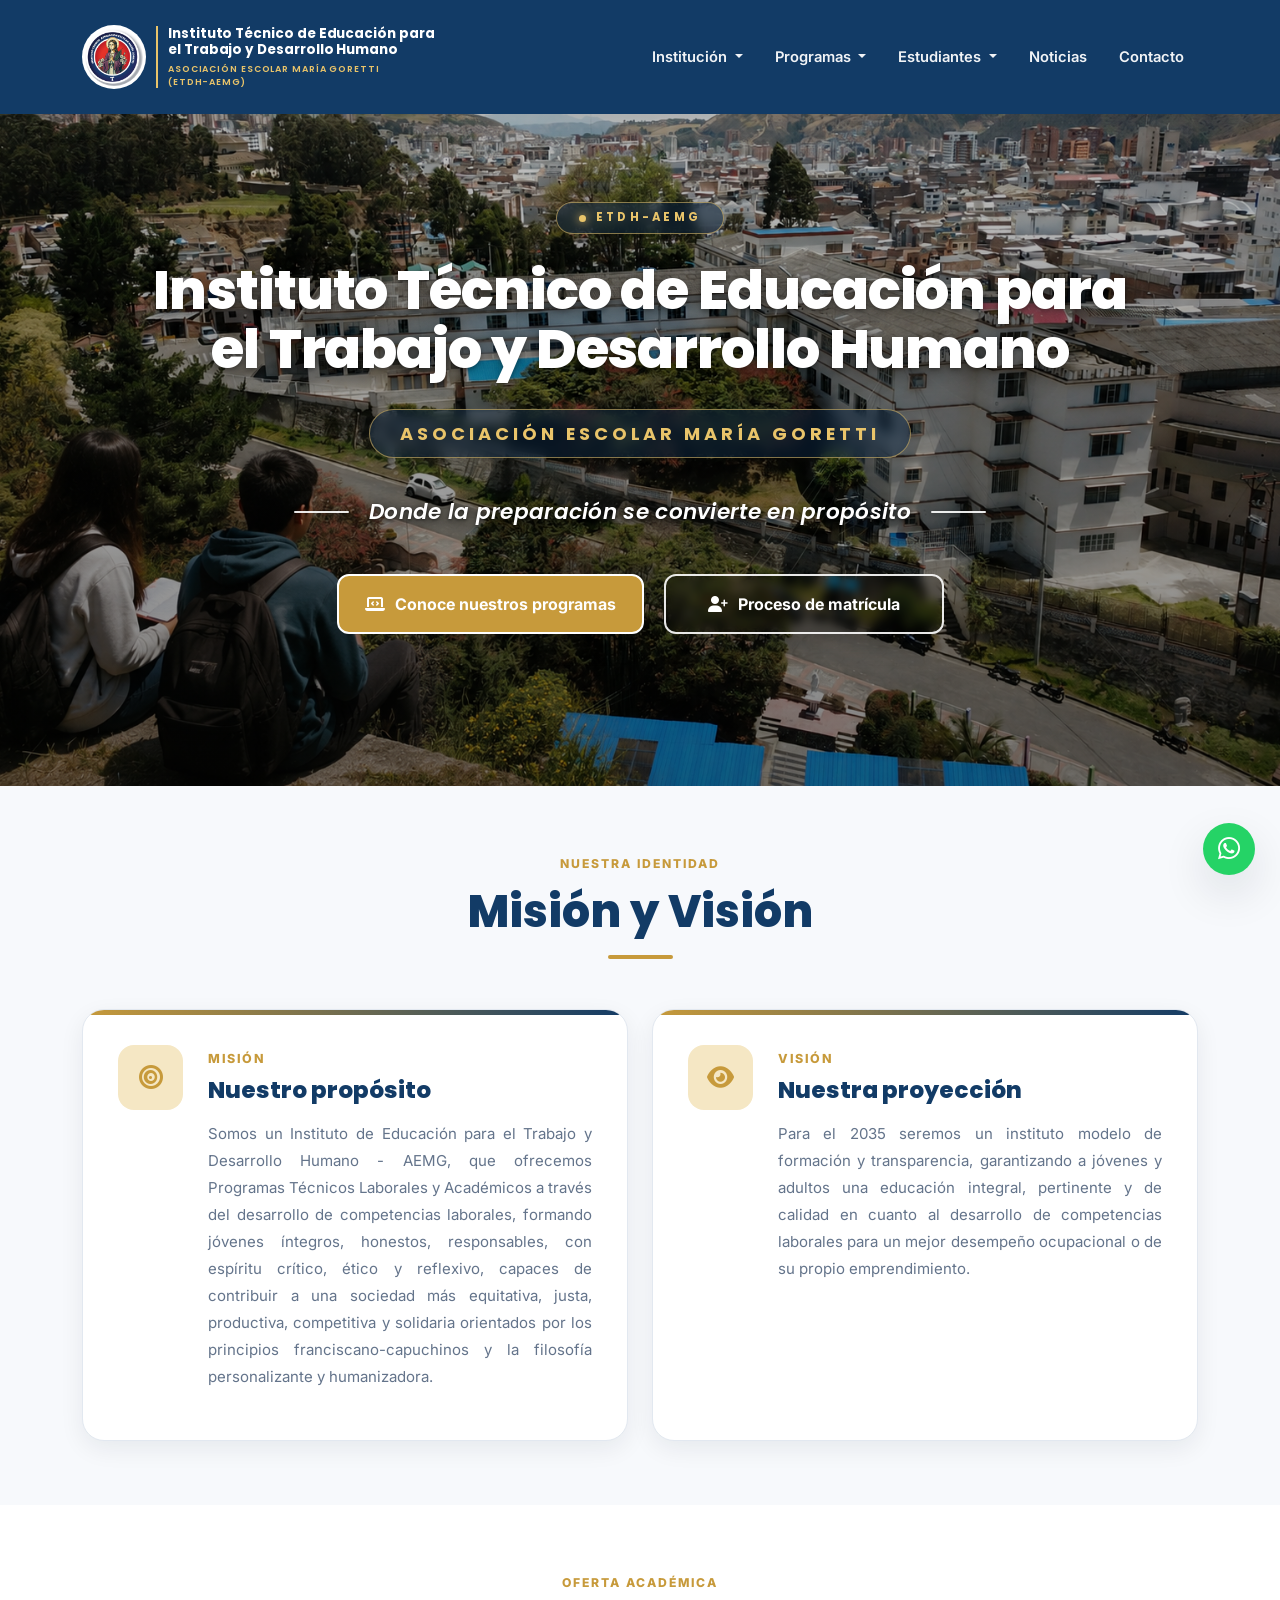
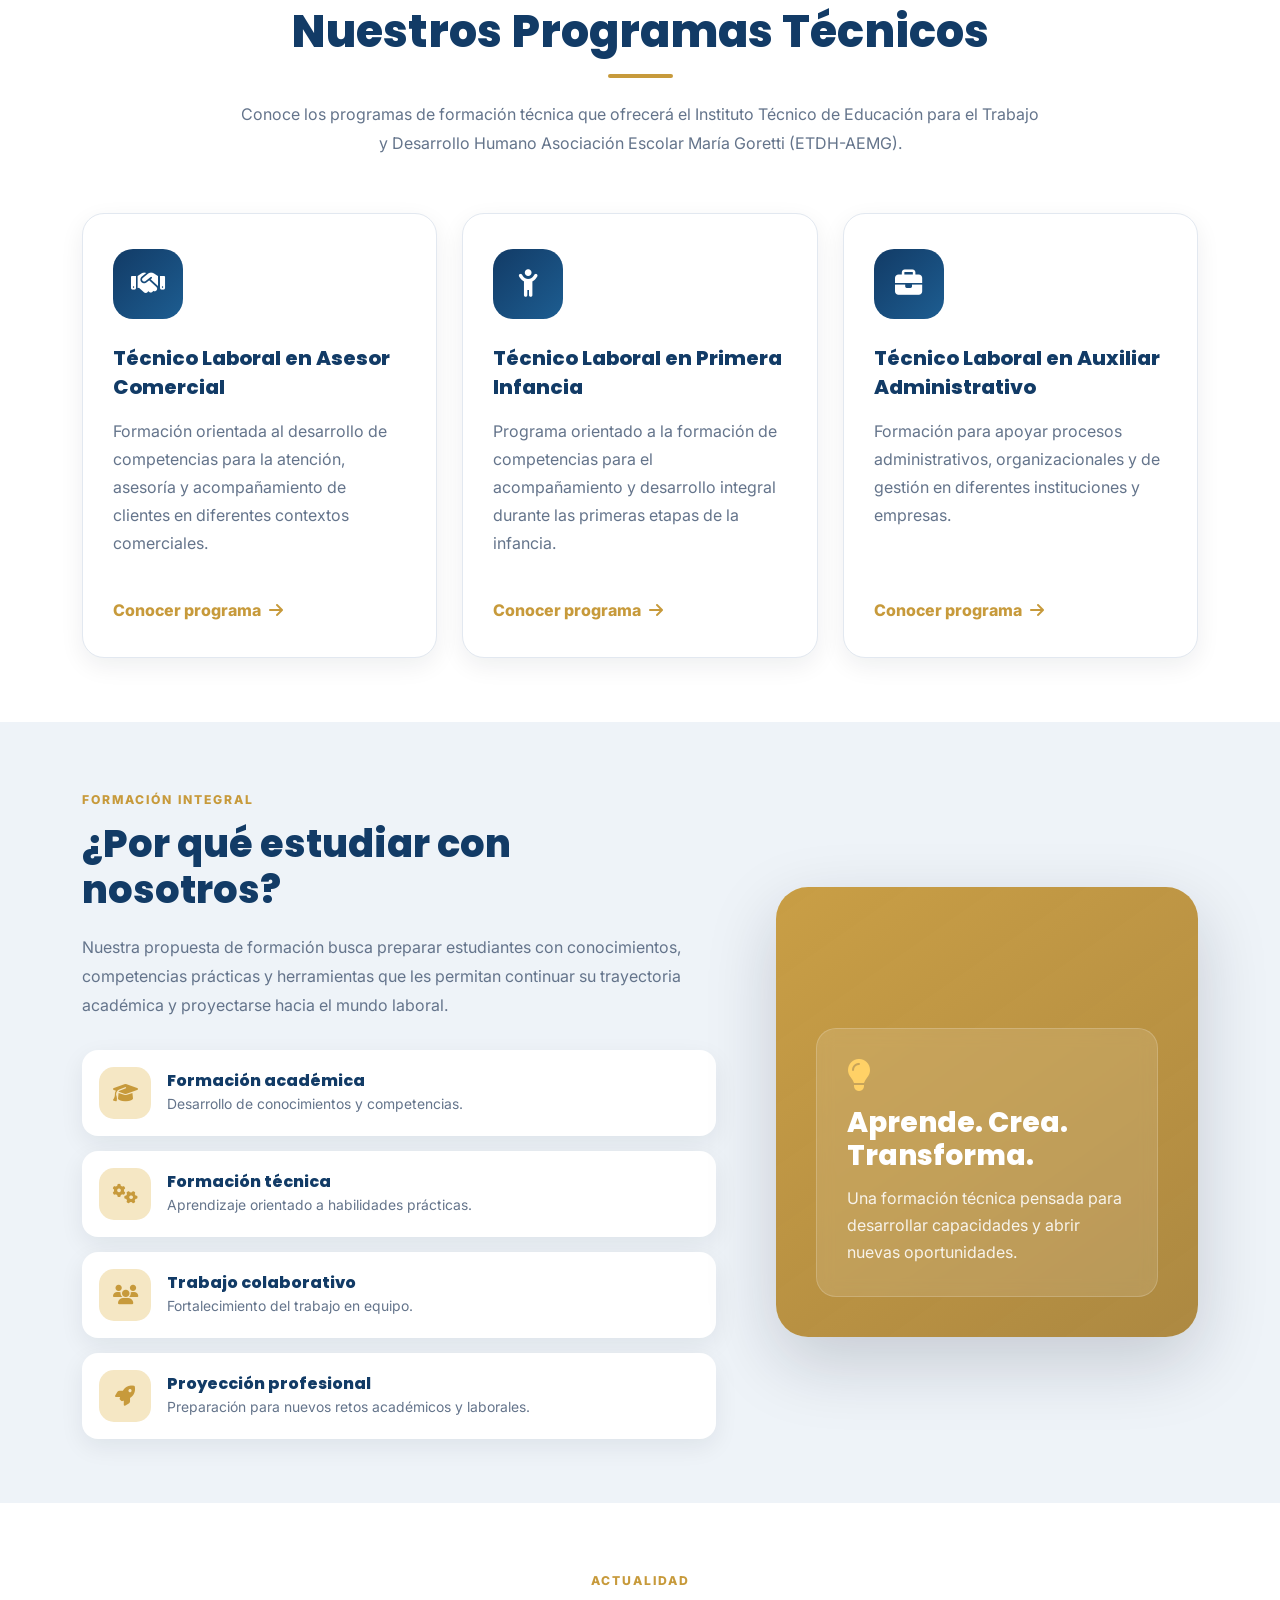
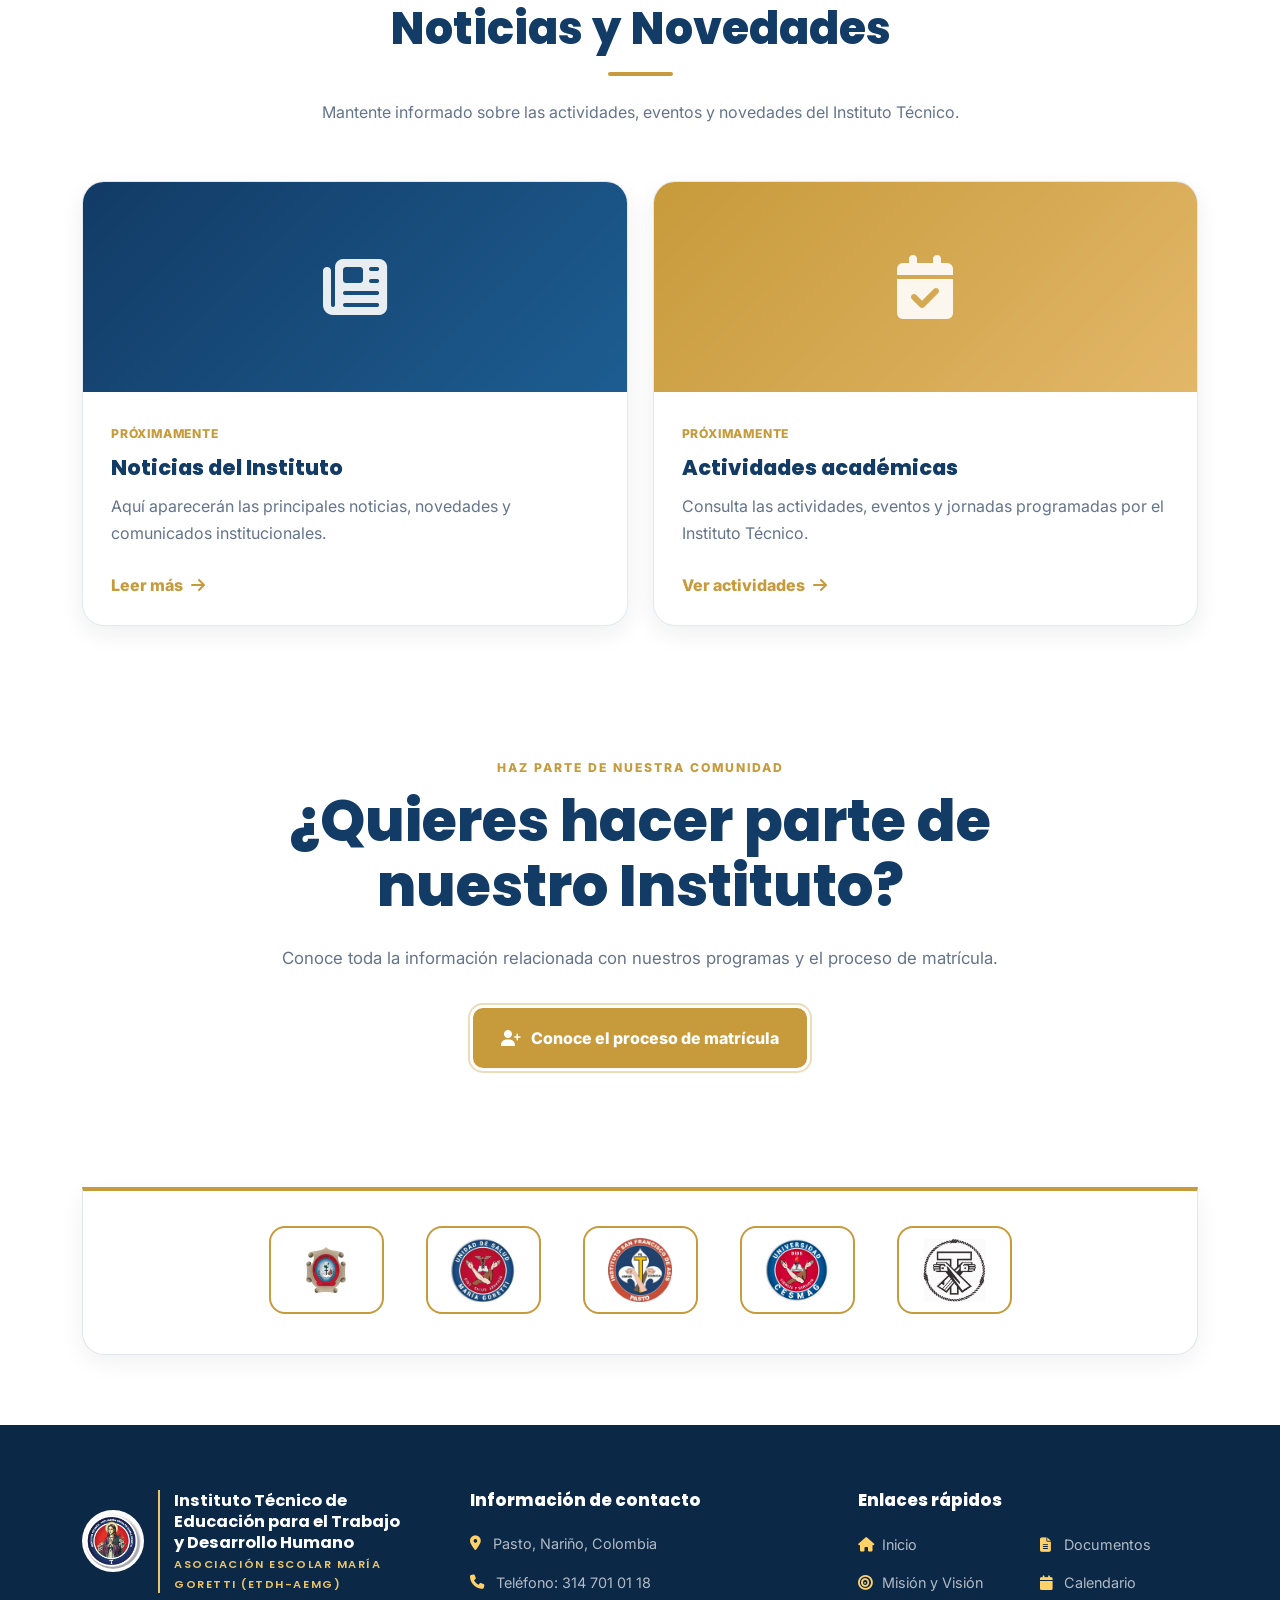
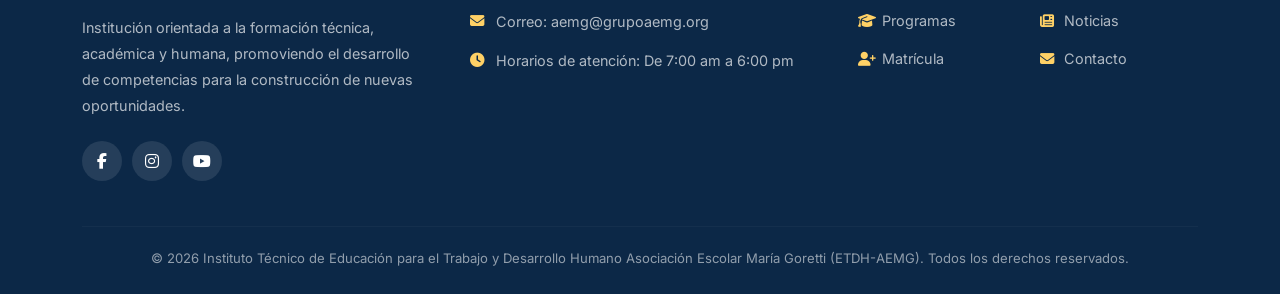
==== index.html @ b8d3432a "Prepara el sitio para publicarlo en cPanel - Renombra Asociación.html a index.html y actualiza los e" ====
<!DOCTYPE html>
<html lang="es">

<head>
  <meta charset="utf-8" />

  <meta name="viewport" content="width=device-width, initial-scale=1.0" />

  <meta name="description"
    content="Instituto Técnico de Educación para el Trabajo y Desarrollo Humano Asociación Escolar María Goretti (ETDH-AEMG). Formación técnica, humana y profesional." />

  <meta name="keywords"
    content="Instituto Técnico de Educación para el Trabajo y Desarrollo Humano Asociación Escolar María Goretti (ETDH-AEMG), formación técnica, educación, Pasto, Nariño" />

  <meta name="author" content="Instituto Técnico de Educación para el Trabajo y Desarrollo Humano Asociación Escolar María Goretti (ETDH-AEMG)" />

  <title>
    Instituto Técnico de Educación para el Trabajo y Desarrollo Humano Asociación Escolar María Goretti (ETDH-AEMG)
  </title>

  <!-- =========================================================
       GOOGLE FONTS
  ========================================================== -->
  <link rel="preconnect" href="https://fonts.googleapis.com" />

  <link rel="preconnect" href="https://fonts.gstatic.com" crossorigin />

  <link
    href="https://fonts.googleapis.com/css2?family=Inter:wght@300;400;500;600;700;800&family=Poppins:wght@500;600;700;800;900&display=swap"
    rel="stylesheet" />

  <!-- =========================================================
       BOOTSTRAP
  ========================================================== -->
  <link href="https://cdn.jsdelivr.net/npm/bootstrap@5.3.3/dist/css/bootstrap.min.css" rel="stylesheet" />

  <!-- =========================================================
       FONT AWESOME
  ========================================================== -->
  <link href="https://cdnjs.cloudflare.com/ajax/libs/font-awesome/6.5.0/css/all.min.css" rel="stylesheet" />

  <!-- =========================================================
       ESTILOS PROPIOS
  ========================================================== -->
  <link href="css/style.css" rel="stylesheet" />
</head>

<body id="inicio">

  <!-- =========================================================
       NAVBAR
  ========================================================== -->
  <nav class="navbar navbar-expand-lg navbar-dark fixed-top" id="mainNavbar">
    <div class="container">

      <!-- LOGO -->
      <a class="navbar-brand" href="index.html" aria-label="Inicio">
        <img class="logo-escudo" src="logos/fondo.jpeg"
          alt="Logo del Instituto Técnico de Educación para el Trabajo y Desarrollo Humano Asociación Escolar María Goretti (ETDH-AEMG)" />

        <span class="brand-text">
          <span class="nombre-pre">Instituto Técnico de Educación para el Trabajo y Desarrollo Humano</span>
          <strong class="nombre-principal">Asociación Escolar María Goretti</strong>
          <span class="nombre-sigla">(ETDH-AEMG)</span>
        </span>
      </a>

      <!-- BOTÓN RESPONSIVE -->
      <button class="navbar-toggler" type="button" data-bs-toggle="collapse" data-bs-target="#navbarNav"
        aria-controls="navbarNav" aria-expanded="false" aria-label="Abrir menú">
        <span class="navbar-toggler-icon"></span>
      </button>

      <!-- MENÚ -->
      <div class="collapse navbar-collapse justify-content-end" id="navbarNav">

        <ul class="navbar-nav">

          <!-- =================================================
               INSTITUCIÓN
          ================================================== -->
          <li class="nav-item dropdown">

            <a class="nav-link dropdown-toggle" href="#" role="button" data-bs-toggle="dropdown" aria-expanded="false">
              Institución
            </a>

            <ul class="dropdown-menu">

              <li>
                <a class="dropdown-item" href="quienes-somos.html">
                  Quiénes somos
                </a>
              </li>

              <li>
                <a class="dropdown-item" href="direccionamiento-institucional.html">
                  Direccionamiento Institucional
                </a>
              </li>
              <li>
                <a class="dropdown-item" href="equipo.html">
                  Equipo institucional
                </a>
              </li>
              <li>
                <a class="dropdown-item" href="santos-patronos.html">
                  Santos Patronos
                </a>
              </li>

            </ul>
          </li>


          <!-- =================================================
               PROGRAMAS
          ================================================== -->
          <li class="nav-item dropdown">

            <a class="nav-link dropdown-toggle" href="#programas" role="button" data-bs-toggle="dropdown"
              aria-expanded="false">
              Programas
            </a>

            <ul class="dropdown-menu">

              <li>
                <a class="dropdown-item" href="asesor-comercial.html">
                  Técnico Laboral en Asesor Comercial
                </a>
              </li>

              <li>
                <a class="dropdown-item" href="primera-infancia.html">
                  Técnico Laboral en Primera Infancia
                </a>
              </li>

              <li>
                <a class="dropdown-item" href="auxiliar-administrativo.html">
                  Técnico Laboral en Auxiliar Administrativo
                </a>
              </li>

            </ul>
          </li>


          <!-- =================================================
               ESTUDIANTES
          ================================================== -->
          <li class="nav-item dropdown">

            <a class="nav-link dropdown-toggle" href="#" role="button" data-bs-toggle="dropdown" aria-expanded="false">
              Estudiantes
            </a>

            <ul class="dropdown-menu">

              <li>
                <a class="dropdown-item" href="documentos.html">
                  Documentos
                </a>
              </li>

              <li>
                <a class="dropdown-item" href="calendario.html">
                  Calendario académico
                </a>
              </li>

            </ul>
          </li>


          <!-- =================================================
               NOTICIAS
          ================================================== -->
          <li class="nav-item">
            <a class="nav-link" href="#noticias">
              Noticias
            </a>
          </li>


          <!-- =================================================
               CONTACTO
          ================================================== -->
          <li class="nav-item">
            <a class="nav-link" href="#contacto">
              Contacto
            </a>
          </li>

        </ul>

      </div>
    </div>
  </nav>


  <!-- =========================================================
     HERO PRINCIPAL
========================================================= -->

  <header class="instituto-hero">

    <div class="instituto-hero-content">

      <div class="container">

        <h1 class="hero-titulo">
          <span class="hero-pre">Instituto Técnico de Educación para el Trabajo y Desarrollo Humano</span>
          <span class="hero-nombre">Asociación Escolar María Goretti</span>
          <span class="hero-sigla">ETDH-AEMG</span>
        </h1>

        <!-- LEMA INSTITUCIONAL -->
        <p class="hero-lema">
          Donde la preparación se convierte en propósito
        </p>

        <!-- BOTONES -->
        <div class="hero-buttons">

          <a class="btn-hero btn-hero-primary" href="asesor-comercial.html">

            <i class="fas fa-laptop-code"></i>

            Conoce nuestros programas

          </a>


          <a class="btn-hero btn-hero-secondary" href="#matricula">

            <i class="fas fa-user-plus"></i>

            Proceso de matrícula

          </a>

        </div>

      </div>

    </div>

  </header>


  <!-- =========================================================
       CONTENIDO PRINCIPAL
  ========================================================== -->
  <main>


    <!-- =======================================================
         MISIÓN Y VISIÓN
    ======================================================== -->
    <section class="mision-vision" id="mision-vision">

      <div class="container">

        <!-- ENCABEZADO -->
        <div class="section-heading">

          <span class="section-label">
            NUESTRA IDENTIDAD
          </span>

          <h2>
            Misión y Visión
          </h2>

          <div class="section-line"></div>
        </div>


        <!-- TARJETAS -->
        <div class="row g-4 justify-content-center">

          <!-- =================================================
               MISIÓN
          ================================================== -->
          <div class="col-lg-6">

            <article class="mision-vision-card h-100">

              <div class="mision-vision-icon">
                <i class="fas fa-bullseye"></i>
              </div>

              <div class="mision-vision-content">

                <span class="mision-vision-label">
                  MISIÓN
                </span>

                <h3>
                  Nuestro propósito
                </h3>

                <p>
                  Somos un Instituto de Educación para el Trabajo y
                  Desarrollo Humano - AEMG, que ofrecemos Programas
                  Técnicos Laborales y Académicos a través del desarrollo
                  de competencias laborales, formando jóvenes íntegros,
                  honestos, responsables, con espíritu crítico, ético y
                  reflexivo, capaces de contribuir a una sociedad más
                  equitativa, justa, productiva, competitiva y solidaria
                  orientados por los principios franciscano-capuchinos
                  y la filosofía personalizante y humanizadora.
                </p>

                </p>

              </div>

            </article>

          </div>


          <!-- =================================================
               VISIÓN
          ================================================== -->
          <div class="col-lg-6">

            <article class="mision-vision-card h-100">

              <div class="mision-vision-icon">
                <i class="fas fa-eye"></i>
              </div>

              <div class="mision-vision-content">

                <span class="mision-vision-label">
                  VISIÓN
                </span>

                <h3>
                  Nuestra proyección
                </h3>

                <p>
                  Para el 2035 seremos un instituto modelo de formación
                  y transparencia, garantizando a jóvenes y adultos una
                  educación integral, pertinente y de calidad en cuanto
                  al desarrollo de competencias laborales para un mejor
                  desempeño ocupacional o de su propio emprendimiento.
                </p>

              </div>

            </article>

          </div>

        </div>

      </div>

    </section>


    <!-- =======================================================
         PROGRAMAS TÉCNICOS
    ======================================================== -->
    <section class="programas" id="programas">

      <div class="container">

        <div class="section-heading">

          <span class="section-label">
            OFERTA ACADÉMICA
          </span>

          <h2>
            Nuestros Programas Técnicos
          </h2>

          <div class="section-line"></div>

          <p>
            Conoce los programas de formación técnica que ofrecerá
            el Instituto Técnico de Educación para el Trabajo y Desarrollo Humano Asociación Escolar María Goretti (ETDH-AEMG).
          </p>

        </div>


        <div class="programas-grid">


          <!-- =================================================
               ASESOR COMERCIAL
          ================================================== -->
          <article class="programa-card">

            <div class="programa-icon">
              <i class="fas fa-handshake"></i>
            </div>

            <h3>
              Técnico Laboral en Asesor Comercial
            </h3>

            <p>
              Formación orientada al desarrollo de competencias
              para la atención, asesoría y acompañamiento de
              clientes en diferentes contextos comerciales.
            </p>

            <a class="programa-link" href="asesor-comercial.html">
              Conocer programa
              <i class="fas fa-arrow-right"></i>
            </a>

          </article>


          <!-- =================================================
               PRIMERA INFANCIA
          ================================================== -->
          <article class="programa-card">

            <div class="programa-icon">
              <i class="fas fa-child-reaching"></i>
            </div>

            <h3>
              Técnico Laboral en Primera Infancia
            </h3>

            <p>
              Programa orientado a la formación de competencias
              para el acompañamiento y desarrollo integral durante
              las primeras etapas de la infancia.
            </p>

            <a class="programa-link" href="primera-infancia.html">
              Conocer programa
              <i class="fas fa-arrow-right"></i>
            </a>

          </article>


          <!-- =================================================
               AUXILIAR ADMINISTRATIVO
          ================================================== -->
          <article class="programa-card">

            <div class="programa-icon">
              <i class="fas fa-briefcase"></i>
            </div>

            <h3>
              Técnico Laboral en Auxiliar Administrativo
            </h3>

            <p>
              Formación para apoyar procesos administrativos,
              organizacionales y de gestión en diferentes
              instituciones y empresas.
            </p>

            <a class="programa-link" href="auxiliar-administrativo.html">
              Conocer programa
              <i class="fas fa-arrow-right"></i>
            </a>

          </article>

        </div>

      </div>

    </section>


    <!-- =======================================================
         ¿POR QUÉ ESTUDIAR?
    ======================================================== -->
    <section class="ventajas">

      <div class="container">

        <div class="ventajas-content">


          <!-- TEXTO -->
          <div class="ventajas-text">

            <span class="section-label">
              FORMACIÓN INTEGRAL
            </span>

            <h2>
              ¿Por qué estudiar con nosotros?
            </h2>

            <p>
              Nuestra propuesta de formación busca preparar estudiantes
              con conocimientos, competencias prácticas y herramientas
              que les permitan continuar su trayectoria académica y
              proyectarse hacia el mundo laboral.
            </p>


            <div class="ventajas-lista">


              <!-- FORMACIÓN ACADÉMICA -->
              <div class="ventaja-item">

                <div class="ventaja-icon">
                  <i class="fas fa-graduation-cap"></i>
                </div>

                <div>

                  <h4>
                    Formación académica
                  </h4>

                  <p>
                    Desarrollo de conocimientos y competencias.
                  </p>

                </div>

              </div>


              <!-- FORMACIÓN TÉCNICA -->
              <div class="ventaja-item">

                <div class="ventaja-icon">
                  <i class="fas fa-gears"></i>
                </div>

                <div>

                  <h4>
                    Formación técnica
                  </h4>

                  <p>
                    Aprendizaje orientado a habilidades prácticas.
                  </p>

                </div>

              </div>


              <!-- TRABAJO COLABORATIVO -->
              <div class="ventaja-item">

                <div class="ventaja-icon">
                  <i class="fas fa-users"></i>
                </div>

                <div>

                  <h4>
                    Trabajo colaborativo
                  </h4>

                  <p>
                    Fortalecimiento del trabajo en equipo.
                  </p>

                </div>

              </div>


              <!-- PROYECCIÓN -->
              <div class="ventaja-item">

                <div class="ventaja-icon">
                  <i class="fas fa-rocket"></i>
                </div>

                <div>

                  <h4>
                    Proyección profesional
                  </h4>

                  <p>
                    Preparación para nuevos retos académicos y laborales.
                  </p>

                </div>

              </div>


            </div>

          </div>


          <!-- DESTACADO -->
          <div class="ventajas-destacado">

            <div class="ventajas-destacado-content">

              <i class="fas fa-lightbulb"></i>

              <h3>
                Aprende. Crea. Transforma.
              </h3>

              <p>
                Una formación técnica pensada para desarrollar
                capacidades y abrir nuevas oportunidades.
              </p>

            </div>

          </div>

        </div>

      </div>

    </section>


    <!-- =======================================================
         NOTICIAS
    ======================================================== -->
    <section class="noticias" id="noticias">

      <div class="container">

        <div class="section-heading">

          <span class="section-label">
            ACTUALIDAD
          </span>

          <h2>
            Noticias y Novedades
          </h2>

          <div class="section-line"></div>

          <p>
            Mantente informado sobre las actividades, eventos
            y novedades del Instituto Técnico.
          </p>

        </div>


        <div class="noticias-grid">


          <!-- NOTICIA 1 -->
          <article class="noticia-card">

            <div class="noticia-imagen">
              <i class="fas fa-newspaper"></i>
            </div>

            <div class="noticia-contenido">

              <span class="noticia-fecha">
                PRÓXIMAMENTE
              </span>

              <h3>
                Noticias del Instituto
              </h3>

              <p>
                Aquí aparecerán las principales noticias,
                novedades y comunicados institucionales.
              </p>

              <a class="noticia-link" href="#">
                Leer más
                <i class="fas fa-arrow-right"></i>
              </a>

            </div>

          </article>


          <!-- NOTICIA 2 -->
          <article class="noticia-card">

            <div class="noticia-imagen">
              <i class="fas fa-calendar-check"></i>
            </div>

            <div class="noticia-contenido">

              <span class="noticia-fecha">
                PRÓXIMAMENTE
              </span>

              <h3>
                Actividades académicas
              </h3>

              <p>
                Consulta las actividades, eventos y jornadas
                programadas por el Instituto Técnico.
              </p>

              <a class="noticia-link" href="#">
                Ver actividades
                <i class="fas fa-arrow-right"></i>
              </a>

            </div>

          </article>

        </div>

      </div>

    </section>


    <!-- =======================================================
         MATRÍCULA
    ======================================================== -->
    <section class="matricula" id="matricula">

      <div class="container">

        <div class="matricula-content">

          <span class="section-label section-label-gold">
            HAZ PARTE DE NUESTRA COMUNIDAD
          </span>

          <h2>
            ¿Quieres hacer parte de nuestro Instituto?
          </h2>

          <p>
            Conoce toda la información relacionada con nuestros
            programas y el proceso de matrícula.
          </p>

          <a class="btn-matricula" href="matricula.html">
            <i class="fas fa-user-plus"></i>
            Conoce el proceso de matrícula
          </a>

        </div>

      </div>

    </section>

  </main>


  <!-- =========================================================
     ENTIDADES GORETTIANAS
========================================================== -->

  <section class="entidades-footer-section">

    <div class="container">

      <div class="entidades-footer">



        <div class="entidades-footer-logos">

          <!-- GRUPO AEMG -->
          <a href="https://www.grupoaemg.org/" target="_blank" rel="noopener noreferrer" aria-label="Grupo AEMG">

            <img src="Entidades/amg.png" alt="Grupo AEMG">

          </a>


          <!-- UNIDAD DE SALUD -->
          <a href="https://www.facebook.com/unidaddesalud.mariagoretti" target="_blank" rel="noopener noreferrer"
            aria-label="Unidad de Salud María Goretti">

            <img src="Entidades/unidad-de-salud.jpg" alt="Unidad de Salud María Goretti">

          </a>


          <!-- INSTITUTO SAN FRANCISCO -->
          <a href="https://www.isfapasto.edu.co/" target="_blank" rel="noopener noreferrer"
            aria-label="Instituto San Francisco de Asís">

            <img src="Entidades/Instituto-San-Francisco.png" alt="Instituto San Francisco de Asís">

          </a>


          <!-- UNIVERSIDAD CESMAG -->
          <a href="https://www.unicesmag.edu.co/" target="_blank" rel="noopener noreferrer"
            aria-label="Universidad CESMAG">

            <img src="Entidades/universidad-cesmag.png" alt="Universidad CESMAG">

          </a>


          <!-- HERMANOS CAPUCHINOS -->
          <a href="https://www.capuchinoscolombia.org/" target="_blank" rel="noopener noreferrer"
            aria-label="Orden de Hermanos Menores Capuchinos">

            <img src="Entidades/hermanos-capuchinos.webp" alt="Hermanos Capuchinos">

          </a>

        </div>

      </div>

    </div>

  </section>


  <!-- =========================================================
     FOOTER
========================================================== -->

  <footer class="footer" id="contacto">

    <div class="container">

      <div class="row g-5">


        <!-- =================================================
           INSTITUCIÓN
      ================================================== -->

        <div class="col-lg-4">

          <div class="footer-title">

            <img class="footer-logo" src="logos/fondo.jpeg"
              alt="Logo del Instituto Técnico de Educación para el Trabajo y Desarrollo Humano Asociación Escolar María Goretti (ETDH-AEMG)" />

            <span class="footer-instituto">

              <span class="nombre-pre">Instituto Técnico de Educación para el Trabajo y Desarrollo Humano</span>
              <strong class="nombre-principal">Asociación Escolar María Goretti</strong>
              <span class="nombre-sigla">(ETDH-AEMG)</span>

            </span>

          </div>


          <p class="footer-text">

            Institución orientada a la formación técnica,
            académica y humana, promoviendo el desarrollo
            de competencias para la construcción de nuevas
            oportunidades.

          </p>


          <div class="social-icons">

            <a href="#" aria-label="Facebook">
              <i class="fab fa-facebook-f"></i>
            </a>

            <a href="#" aria-label="Instagram">
              <i class="fab fa-instagram"></i>
            </a>

            <a href="#" aria-label="YouTube">
              <i class="fab fa-youtube"></i>
            </a>

          </div>

        </div>


        <!-- =================================================
           CONTACTO
      ================================================== -->

        <div class="col-lg-4">

          <h4>
            Información de contacto
          </h4>

          <div class="contact-info">

            <p>

              <i class="fas fa-map-marker-alt"></i>

              <span>
                Pasto, Nariño, Colombia
              </span>

            </p>


            <p>

              <i class="fas fa-phone"></i>

              <span>
               Teléfono: 314 701 01 18
              </span>

            </p>


            <p>

              <i class="fas fa-envelope"></i>

              <span>
               Correo: aemg@grupoaemg.org
              </span>

            </p>


            <p>

              <i class="fas fa-clock"></i>

              <span>
                Horarios de atención: De 7:00 am a 6:00 pm
              </span>

            </p>

          </div>

        </div>


        <!-- =================================================
           ENLACES RÁPIDOS
      ================================================== -->

        <div class="col-lg-4">

          <h4>
            Enlaces rápidos
          </h4>

          <div class="row">


            <!-- COLUMNA 1 -->

            <div class="col-6">

              <ul class="footer-links">

                <li>

                  <a href="index.html">

                    <i class="fas fa-home"></i>

                    Inicio

                  </a>

                </li>


                <li>

                  <a href="#mision-vision">

                    <i class="fas fa-bullseye"></i>

                    Misión y Visión

                  </a>

                </li>


                <li>

                  <a href="#programas">

                    <i class="fas fa-graduation-cap"></i>

                    Programas

                  </a>

                </li>


                <li>

                  <a href="#matricula">

                    <i class="fas fa-user-plus"></i>

                    Matrícula

                  </a>

                </li>

              </ul>

            </div>


            <!-- COLUMNA 2 -->

            <div class="col-6">

              <ul class="footer-links">

                <li>

                  <a href="documentos.html">

                    <i class="fas fa-file-alt"></i>

                    Documentos

                  </a>

                </li>


                <li>

                  <a href="calendario.html">

                    <i class="fas fa-calendar"></i>

                    Calendario

                  </a>

                </li>


                <li>

                  <a href="#noticias">

                    <i class="fas fa-newspaper"></i>

                    Noticias

                  </a>

                </li>


                <li>

                  <a href="#contacto">

                    <i class="fas fa-envelope"></i>

                    Contacto

                  </a>

                </li>

              </ul>

            </div>

          </div>

        </div>

      </div>


      <!-- DIVISOR -->

      <hr class="footer-divider" />


      <!-- COPYRIGHT -->

      <p class="copyright">

        © 2026 Instituto Técnico de Educación para el Trabajo y Desarrollo Humano Asociación Escolar María Goretti (ETDH-AEMG).
        Todos los derechos reservados.

      </p>

    </div>

  </footer>


  <!-- =========================================================
       WHATSAPP
  ========================================================== -->
  <a class="whatsapp-float"
    href="https://wa.me/573124556699?text=Hola,%20quisiera%20recibir%20información%20sobre%20los%20programas%20del%20Instituto%20Técnico%20Asociación%20Escolar%20María%20Goretti."
    target="_blank" rel="noopener noreferrer" aria-label="Contactar por WhatsApp">
    <i class="fab fa-whatsapp"></i>
  </a>


  <!-- =========================================================
       VOLVER ARRIBA
  ========================================================== -->
  <button class="scroll-top" id="scrollTop" aria-label="Volver arriba">
    <i class="fas fa-arrow-up"></i>
  </button>


  <!-- =========================================================
       BOOTSTRAP
  ========================================================== -->
  <script src="https://cdn.jsdelivr.net/npm/bootstrap@5.3.3/dist/js/bootstrap.bundle.min.js"></script>


  <!-- =========================================================
       JAVASCRIPT
  ========================================================== -->
  <script src="js/main.js"></script>

</body>

</html>
---- css/style.css ----
/* =========================================================
   STYLE.CSS
   Instituto Técnico
   Asociación Escolar María Goretti
========================================================= */


/* =========================================================
   1. VARIABLES
========================================================= */

:root {
  --primary-blue: #123b66;
  --primary-blue-dark: #0c2847;
  --primary-blue-light: #1d5d91;

  --gold: #c79a3b;
  --gold-dark: #a67d2e;
  --gold-light: #f5e7c4;

  --text-dark: #1F2937;
  --text-gray: #64748B;

  --white: #FFFFFF;

  --background: #F7F9FC;
  --background-soft: #EEF3F8;

  --border: #E2E8F0;

  --shadow-sm: 0 8px 25px rgba(15, 23, 42, .07);
  --shadow-md: 0 18px 45px rgba(15, 23, 42, .12);
  --shadow-lg: 0 25px 70px rgba(15, 23, 42, .18);

  --radius-sm: 14px;
  --radius-md: 22px;
  --radius-lg: 32px;

  --transition: all .3s ease;
}


/* =========================================================
   2. CONFIGURACIÓN GENERAL
========================================================= */

* {
  margin: 0;
  padding: 0;
  box-sizing: border-box;
}

html {
  scroll-behavior: smooth;
  scroll-padding-top: 90px;
}

body {
  font-family: "Inter", sans-serif;
  color: var(--text-dark);
  background: var(--white);
  overflow-x: hidden;
}

h1,
h2,
h3,
h4 {
  font-family: "Poppins", sans-serif;
}

a {
  text-decoration: none;
}

img {
  max-width: 100%;
  height: auto;
}

section {
  padding: 64px 0;
  position: relative;
}


/* =========================================================
   3. NAVBAR
========================================================= */

#mainNavbar {
  min-height: 114px;

  background: #123b66;

  backdrop-filter: blur(12px);

  box-shadow: 0 5px 25px rgba(0, 0, 0, .10);

  transition: var(--transition);

  padding: 10px 0;

  z-index: 1050;
}

#mainNavbar.navbar-scrolled {
  min-height: 82px;

  background: rgba(255, 255, 255, .98);
}

#mainNavbar.navbar-scrolled .nav-link,
#mainNavbar.navbar-scrolled .navbar-brand {
  color: var(--primary-blue);
}

.navbar-brand {
  display: flex;
  align-items: center;

  gap: 12px;

  color: var(--white);

  max-width: 420px;
}

.logo-escudo {
  width: 78px !important;
  height: 78px !important;

  max-width: 78px !important;

  object-fit: contain;

  border-radius: 50%;

  background: var(--white);

  padding: 3px;

  flex-shrink: 0;
}

.brand-text {
  font-size: 1.05rem;

  line-height: 1.25;
}

.brand-text strong {
  font-family: "Poppins", sans-serif;

  font-size: 1.45rem;

  font-weight: 800;
}

.navbar-nav {
  gap: 4px;
}

.nav-link {
  color: rgba(255, 255, 255, .94);

  font-weight: 600;

  font-size: .92rem;

  padding: 11px 14px !important;

  border-radius: 9px;

  transition: var(--transition);
}

.nav-link:hover,
.nav-link:focus {
  color: var(--white);

  background: rgba(255, 255, 255, .10);
}

.dropdown-menu {
  border: 0;

  border-radius: var(--radius-sm);

  box-shadow: var(--shadow-md);

  padding: 10px;

  margin-top: 10px;
}

.dropdown-item {
  border-radius: 8px;

  padding: 10px 14px;

  font-weight: 500;

  color: var(--text-dark);
}

.dropdown-item:hover {
  background: #F1F5F9;

  color: var(--gold);
}


/* =========================================================
   4. HERO PRINCIPAL
   PORTADA DE INICIO
========================================================= */

.instituto-hero {

  /*
     Altura del hero.
     Se adapta a la pantalla dejando
     espacio suficiente debajo del navbar.
  */
  min-height: calc(100vh - 114px);

  display: flex;

  align-items: center;

  justify-content: center;

  position: relative;

  overflow: hidden;

  padding: 90px 20px 100px;

  background-image: url("../portada.png");

  background-position: center center;

  background-size: cover;

  background-repeat: no-repeat;
}


/* =========================================================
   OSCURECIMIENTO DE LA PORTADA
========================================================= */

.instituto-hero::before {

  content: "";

  position: absolute;

  inset: 0;

  background:
    linear-gradient(180deg,
      rgba(0, 0, 0, .18) 0%,
      rgba(0, 0, 0, .34) 45%,
      rgba(0, 0, 0, .48) 100%);

  z-index: 1;
}


/* =========================================================
   CONTENIDO DEL HERO
========================================================= */

.instituto-hero-content {

  width: 100%;

  position: relative;

  z-index: 2;

  text-align: center;

  /*
     Baja todo el bloque ligeramente.
  */
  transform: translateY(28px);
}

.instituto-hero-content .container {

  display: flex;

  flex-direction: column;

  align-items: center;

  justify-content: center;
}


/* =========================================================
   TÍTULO PRINCIPAL
========================================================= */

.instituto-hero h1 {

  color: var(--white);

  font-size: clamp(3.2rem, 5.7vw, 5.5rem);

  line-height: 1.05;

  font-weight: 800;

  max-width: 1050px;

  margin: 0 auto;

  text-align: center;

  text-shadow:
    0 4px 18px rgba(0, 0, 0, .65),
    0 2px 4px rgba(0, 0, 0, .35);
}


/* =========================================================
   SUBTÍTULO
========================================================= */

.instituto-hero h1 span {

  display: block;

  color: var(--white);

  font-size: .52em;

  font-weight: 700;

  margin-top: 30px;

  line-height: 1.25;

  text-shadow:
    0 3px 12px rgba(0, 0, 0, .65);
}


/* =========================================================
   LEMA INSTITUCIONAL
========================================================= */

.hero-lema {

  position: relative;

  display: flex;

  align-items: center;

  justify-content: center;

  gap: 20px;

  width: 100%;

  max-width: 850px;

  margin: 38px auto 45px;

  padding: 0 10px;

  color: #FFFFFF;

  font-family: "Poppins", sans-serif;

  font-size: clamp(1.05rem, 1.7vw, 1.35rem);

  font-weight: 600;

  font-style: italic;

  letter-spacing: .3px;

  line-height: 1.5;

  text-align: center;

  text-shadow:
    0 3px 12px rgba(0, 0, 0, .75),
    0 1px 3px rgba(0, 0, 0, .5);
}


/* Línea izquierda */

.hero-lema::before {

  content: "";

  width: 55px;

  height: 2px;

  flex-shrink: 0;

  background: rgba(255, 255, 255, .90);

  border-radius: 50px;

  box-shadow: 0 1px 5px rgba(0, 0, 0, .35);
}


/* Línea derecha */

.hero-lema::after {

  content: "";

  width: 55px;

  height: 2px;

  flex-shrink: 0;

  background: rgba(255, 255, 255, .90);

  border-radius: 50px;

  box-shadow: 0 1px 5px rgba(0, 0, 0, .35);
}


/* =========================================================
   5. BOTONES DEL HERO
========================================================= */

.hero-buttons {

  display: flex;

  flex-wrap: wrap;

  justify-content: center;

  align-items: center;

  gap: 20px;

  margin-top: 0;
}

.btn-hero {

  display: inline-flex;

  align-items: center;

  justify-content: center;

  gap: 10px;

  min-width: 280px;

  padding: 16px 26px;

  border-radius: 12px;

  font-weight: 700;

  font-size: 1rem;

  text-align: center;

  transition: var(--transition);

  box-shadow: 0 8px 25px rgba(0, 0, 0, .18);
}

.btn-hero-primary {

  background: var(--gold);

  border: 2px solid var(--white);

  color: var(--white);
}

.btn-hero-primary:hover {

  background: var(--gold-dark);

  color: var(--white);

  transform: translateY(-4px);

  box-shadow: 0 12px 30px rgba(0, 0, 0, .25);
}

.btn-hero-secondary {

  border: 2px solid rgba(255, 255, 255, .9);

  color: var(--white);

  background: rgba(0, 0, 0, .20);

  backdrop-filter: blur(5px);
}

.btn-hero-secondary:hover {

  background: var(--white);

  color: var(--primary-blue);

  transform: translateY(-4px);

  box-shadow: 0 12px 30px rgba(0, 0, 0, .25);
}


/* =========================================================
   6. HERO DE PÁGINAS INTERNAS
========================================================= */

.page-hero {

  min-height: 500px;

  display: flex;

  align-items: center;

  justify-content: center;

  position: relative;

  padding: 140px 0 80px;

  overflow: hidden;

  background:
    linear-gradient(135deg,
      rgba(18, 59, 102, .97),
      rgba(12, 40, 71, .94));
}

.page-hero-content {

  position: relative;

  z-index: 2;

  width: 100%;

  max-width: 900px;

  margin: 0 auto;

  text-align: center;

  color: var(--white);
}

.hero-badge {

  display: inline-flex;

  align-items: center;

  justify-content: center;

  padding: 8px 16px;

  margin-bottom: 20px;

  border: 1px solid rgba(255, 255, 255, .25);

  border-radius: 50px;

  background: rgba(255, 255, 255, .10);

  color: var(--white);

  font-size: .75rem;

  font-weight: 800;

  letter-spacing: 1.5px;

  text-transform: uppercase;
}

.page-hero h1 {

  color: var(--white);

  font-size: clamp(2.5rem, 5vw, 4.5rem);

  line-height: 1.1;

  font-weight: 800;

  margin-bottom: 20px;

  text-shadow: 0 3px 15px rgba(0, 0, 0, .25);
}

.page-hero p {

  max-width: 750px;

  margin: 0 auto;

  color: rgba(255, 255, 255, .82);

  font-size: 1.05rem;

  line-height: 1.8;
}


/* =========================================================
   7. ENCABEZADOS DE SECCIÓN
========================================================= */

.section-heading {

  text-align: center;

  max-width: 800px;

  margin: 0 auto 55px;
}

.section-label {

  display: inline-block;

  color: var(--gold);

  font-size: .76rem;

  font-weight: 800;

  letter-spacing: 2px;

  margin-bottom: 12px;
}

.section-heading h2,
.section-title {

  color: var(--primary-blue);

  font-size: clamp(2rem, 3.5vw, 3.2rem);

  font-weight: 800;

  margin-bottom: 16px;
}

.section-heading p {

  color: var(--text-gray);

  line-height: 1.8;

  font-size: 1rem;
}

.section-line {

  width: 65px;

  height: 4px;

  background: var(--gold);

  border-radius: 50px;

  margin: 0 auto 22px;
}


/* =========================================================
   8. DIRECCIONAMIENTO INSTITUCIONAL
========================================================= */

.presentacion {

  background: var(--white);
}

.directional-intro {

  max-width: 850px;

  margin: 0 auto 55px;

  text-align: center;
}

.directional-intro p {

  color: var(--text-gray);

  line-height: 1.8;

  font-size: 1.08rem;

  margin: 0;
}

.directional-grid {

  display: grid;

  grid-template-columns: repeat(2, 1fr);

  gap: 25px;

  align-items: stretch;
}

/* La tercera tarjeta (Filosofía) ocupa el ancho completo,
   igual que la última tarjeta del grid de Principios, para
   que el texto no quede apretado en una columna angosta. */
.directional-grid .directional-card:last-child {

  grid-column: 1 / -1;
}

.directional-grid .directional-card:last-child .directional-card-content {

  max-width: 760px;
}


/* =========================================================
   9. TARJETAS MISIÓN, VISIÓN Y FILOSOFÍA
========================================================= */

.directional-card {

  position: relative;

  height: 100%;

  display: flex;

  flex-direction: column;

  padding: 35px 30px;

  background: var(--white);

  border: 1px solid var(--border);

  border-radius: var(--radius-md);

  box-shadow: var(--shadow-sm);

  overflow: hidden;

  transition: var(--transition);
}

.directional-card::before {

  content: "";

  position: absolute;

  top: 0;

  left: 0;

  width: 100%;

  height: 5px;

  background: linear-gradient(90deg,
      var(--gold),
      var(--primary-blue));
}

.directional-card:hover {

  transform: translateY(-7px);

  box-shadow: var(--shadow-md);

  border-color: rgba(199, 154, 59, .20);
}

.directional-card-header {

  display: flex;

  align-items: center;

  gap: 15px;

  margin-bottom: 22px;
}

.directional-card .info-card-icon {

  width: 58px;

  height: 58px;

  flex-shrink: 0;

  display: grid;

  place-items: center;

  border-radius: 16px;

  background: var(--gold-light);

  color: var(--gold);

  font-size: 1.35rem;
}

.directional-card-label {

  color: var(--gold);

  font-size: .70rem;

  font-weight: 800;

  letter-spacing: 1.5px;

  line-height: 1.4;
}

.directional-card h3 {

  color: var(--primary-blue);

  font-size: 1.45rem;

  font-weight: 800;

  line-height: 1.3;

  margin-bottom: 15px;
}

.directional-card-line {

  width: 50px;

  height: 4px;

  background: var(--gold);

  border-radius: 50px;

  margin-bottom: 20px;
}

.directional-card p {

  color: var(--text-gray);

  font-size: .94rem;

  line-height: 1.8;

  text-align: justify;

  margin: 0;
}

.directional-card p strong {

  color: var(--primary-blue);

  font-weight: 800;
}


/* =========================================================
   10. PRINCIPIOS INSTITUCIONALES
========================================================= */

.directional-principles {

  background: var(--background);
}

.principios-visual {

  height: 100%;

  min-height: 100%;

  padding: 45px 35px;

  border-radius: var(--radius-lg);

  background:
    linear-gradient(145deg,
      var(--primary-blue),
      var(--primary-blue-dark));

  color: var(--white);

  box-shadow: var(--shadow-md);

  display: flex;

  flex-direction: column;

  justify-content: center;
}

.principios-visual .section-label {

  color: var(--gold);
}

.principios-visual h2 {

  color: var(--white);

  font-size: clamp(2rem, 3vw, 2.8rem);

  font-weight: 800;

  margin-bottom: 18px;
}

.principios-visual p {

  color: rgba(255, 255, 255, .82);

  line-height: 1.8;
}

.principios-mascota {

  width: 72px;

  height: 72px;

  display: grid;

  place-items: center;

  margin-bottom: 25px;

  border-radius: 20px;

  background: rgba(255, 255, 255, .12);

  color: var(--gold);

  font-size: 1.8rem;
}

.principios-frase {

  margin-top: 25px;

  padding: 20px;

  border-left: 4px solid var(--gold);

  background: rgba(255, 255, 255, .08);

  border-radius: 0 12px 12px 0;

  color: rgba(255, 255, 255, .9);

  line-height: 1.7;

  font-size: .98rem;
}


/* =========================================================
   11. GRID DE PRINCIPIOS
========================================================= */

.principios-grid {

  display: grid;

  grid-template-columns: repeat(2, 1fr);

  gap: 20px;
}

/* La séptima tarjeta (impar) ocupa el ancho completo para que
   el grid quede balanceado en lugar de dejar un hueco vacío */
.principios-grid .principio-card:last-child {

  grid-column: 1 / -1;
}

.principios-grid .principio-card:last-child p {

  max-width: 640px;
}

.principio-card {

  height: 100%;

  padding: 25px;

  background: var(--white);

  border: 1px solid var(--border);

  border-radius: var(--radius-sm);

  box-shadow: var(--shadow-sm);

  transition: var(--transition);
}

.principio-card:hover {

  transform: translateY(-5px);

  box-shadow: var(--shadow-md);
}

.principio-icon {

  width: 50px;

  height: 50px;

  display: grid;

  place-items: center;

  margin-bottom: 16px;

  border-radius: 14px;

  background: #EEF3FF;

  color: var(--primary-blue);

  font-size: 1.2rem;
}

.principio-card h3 {

  color: var(--primary-blue);

  font-size: 1.06rem;

  font-weight: 800;

  line-height: 1.35;

  margin-bottom: 10px;
}

.principio-card p {

  color: var(--text-gray);

  font-size: .94rem;

  line-height: 1.7;

  margin: 0;
}


/* =========================================================
   12. PROGRAMAS
========================================================= */

.programas {

  background: var(--white);
}

.programas-grid {

  display: grid;

  grid-template-columns: repeat(3, 1fr);

  gap: 25px;
}

.programa-card {

  border-radius: var(--radius-md);

  padding: 35px 30px;

  background: var(--white);

  border: 1px solid var(--border);

  box-shadow: var(--shadow-sm);

  transition: var(--transition);

  height: 100%;

  display: flex;

  flex-direction: column;
}

.programa-card:hover {

  transform: translateY(-9px);

  box-shadow: var(--shadow-md);
}

.programa-icon {

  width: 70px;

  height: 70px;

  border-radius: 20px;

  display: grid;

  place-items: center;

  background:
    linear-gradient(135deg,
      var(--primary-blue),
      var(--primary-blue-light));

  color: var(--white);

  font-size: 1.7rem;

  margin-bottom: 25px;
}

.programa-card h3 {

  color: var(--primary-blue);

  font-size: 1.25rem;

  font-weight: 800;

  line-height: 1.45;

  margin-bottom: 15px;
}

.programa-card p {

  color: var(--text-gray);

  line-height: 1.75;

  flex-grow: 1;
}

.programa-link {

  color: var(--gold);

  font-weight: 800;

  margin-top: 25px;

  display: inline-flex;

  align-items: center;

  gap: 8px;

  transition: var(--transition);
}

.programa-link:hover {

  color: var(--gold-dark);
}


/* =========================================================
   13. VENTAJAS
========================================================= */

.ventajas {

  background: var(--background-soft);
}

.ventajas-content {

  display: grid;

  grid-template-columns: 1.2fr .8fr;

  gap: 60px;

  align-items: center;
}

.ventajas-text h2 {

  color: var(--primary-blue);

  font-size: clamp(2rem, 3vw, 3rem);

  font-weight: 800;

  margin-bottom: 20px;
}

.ventajas-text>p {

  color: var(--text-gray);

  line-height: 1.8;

  margin-bottom: 30px;
}

.ventajas-lista {

  display: grid;

  gap: 15px;
}

.ventaja-item {

  display: flex;

  gap: 16px;

  align-items: center;

  background: var(--white);

  padding: 17px;

  border-radius: 16px;

  box-shadow: var(--shadow-sm);
}

.ventaja-icon {

  width: 52px;

  height: 52px;

  flex-shrink: 0;

  border-radius: 15px;

  display: grid;

  place-items: center;

  color: var(--gold);

  background: var(--gold-light);

  font-size: 1.25rem;
}

.ventaja-item h4 {

  font-size: 1rem;

  font-weight: 800;

  color: var(--primary-blue);

  margin: 0 0 4px;
}

.ventaja-item p {

  margin: 0;

  color: var(--text-gray);

  font-size: .87rem;
}

.ventajas-destacado {

  min-height: 450px;

  border-radius: var(--radius-lg);

  padding: 40px;

  background:
    linear-gradient(145deg,
      rgba(199, 154, 59, .95),
      rgba(166, 125, 46, .90)),
    url("../imagenes/estudiantes.jpg") center/cover;

  display: flex;

  align-items: flex-end;

  color: var(--white);

  box-shadow: var(--shadow-lg);
}

.ventajas-destacado-content {

  background: rgba(255, 255, 255, .12);

  backdrop-filter: blur(8px);

  border: 1px solid rgba(255, 255, 255, .18);

  padding: 30px;

  border-radius: 20px;
}

.ventajas-destacado i {

  font-size: 2rem;

  color: #FFD166;

  margin-bottom: 15px;
}

.ventajas-destacado h3 {

  font-weight: 800;

  margin-bottom: 12px;
}

.ventajas-destacado p {

  color: rgba(255, 255, 255, .88);

  margin: 0;

  line-height: 1.7;
}


/* =========================================================
   14. NOTICIAS
========================================================= */

.noticias {

  background: var(--white);
}

.noticias-grid {

  display: grid;

  grid-template-columns: repeat(2, 1fr);

  gap: 25px;
}

.noticia-card {

  border-radius: var(--radius-md);

  overflow: hidden;

  background: var(--white);

  border: 1px solid var(--border);

  box-shadow: var(--shadow-sm);

  transition: var(--transition);
}

.noticia-card:hover {

  transform: translateY(-7px);

  box-shadow: var(--shadow-md);
}

.noticia-imagen {

  height: 210px;

  background:
    linear-gradient(135deg,
      var(--primary-blue),
      var(--primary-blue-light));

  display: grid;

  place-items: center;

  color: rgba(255, 255, 255, .9);

  font-size: 4rem;
}

.noticia-card:nth-child(2) .noticia-imagen {

  background:
    linear-gradient(135deg,
      var(--gold),
      #e2b768);
}

.noticia-contenido {

  padding: 28px;
}

.noticia-fecha {

  display: inline-block;

  color: var(--gold);

  font-size: .76rem;

  font-weight: 800;

  letter-spacing: .8px;

  margin-bottom: 12px;
}

.noticia-contenido h3 {

  color: var(--primary-blue);

  font-size: 1.3rem;

  font-weight: 800;

  margin-bottom: 12px;
}

.noticia-contenido p {

  color: var(--text-gray);

  line-height: 1.7;
}

.noticia-link {

  color: var(--gold);

  font-weight: 800;

  display: inline-flex;

  gap: 8px;

  align-items: center;

  margin-top: 10px;

  transition: var(--transition);
}

.noticia-link:hover {

  color: var(--gold-dark);
}


/* =========================================================
   15. MATRÍCULA
========================================================= */

.matricula {

  padding: 64px 0;

  background: var(--white);

  overflow: hidden;
}

.matricula-content {

  text-align: center;

  position: relative;

  z-index: 2;

  max-width: 900px;

  margin: auto;
}

.matricula-content h2 {

  color: var(--primary-blue);

  font-size: clamp(2.2rem, 4.5vw, 4rem);

  line-height: 1.12;

  font-weight: 800;

  margin: 0 auto 25px;
}

.matricula-content p {

  color: var(--text-gray);

  max-width: 760px;

  margin: 0 auto 34px;

  font-size: 1.05rem;

  line-height: 1.8;
}

.btn-matricula {

  display: inline-flex;

  gap: 10px;

  align-items: center;

  justify-content: center;

  background: var(--gold);

  border: 3px solid var(--gold);

  outline: 2px solid rgba(199, 154, 59, .35);

  outline-offset: 3px;

  color: var(--white);

  padding: 15px 25px;

  border-radius: 10px;

  font-weight: 800;

  transition: var(--transition);
}

.btn-matricula i {

  color: var(--white);
}

.btn-matricula:hover {

  background: var(--gold-dark);

  border-color: var(--gold-dark);

  outline-color: rgba(166, 125, 46, .35);

  color: var(--white);

  transform: translateY(-3px);
}


/* =========================================================
   16. FOOTER
========================================================= */

.footer {

  background: #0D1F43;

  color: var(--white);

  padding: 75px 0 25px;
}

.footer-title {

  display: flex;

  align-items: center;

  gap: 14px;

  margin-bottom: 22px;
}

.footer-logo {

  width: 62px;

  height: 62px;

  object-fit: contain;

  background: var(--white);

  border-radius: 50%;

  padding: 3px;
}

.footer-instituto {

  font-size: .9rem;

  line-height: 1.4;
}

.footer-instituto strong {

  font-family: "Poppins", sans-serif;

  font-size: 1.1rem;
}

.footer h4 {

  font-weight: 800;

  margin-bottom: 22px;

  font-size: 1.05rem;
}

.footer-text {

  color: rgba(255, 255, 255, .68);

  line-height: 1.8;

  font-size: .9rem;
}

.social-icons {

  display: flex;

  gap: 10px;

  margin-top: 22px;
}

.social-icons a {

  width: 40px;

  height: 40px;

  display: grid;

  place-items: center;

  border-radius: 50%;

  color: var(--white);

  background: rgba(255, 255, 255, .10);

  transition: var(--transition);
}

.social-icons a:hover {

  background: var(--gold);

  transform: translateY(-3px);
}

.contact-info p {

  display: flex;

  align-items: flex-start;

  gap: 12px;

  color: rgba(255, 255, 255, .68);

  font-size: .9rem;

  margin-bottom: 16px;

  line-height: 1.6;
}

.contact-info i {

  color: #FFD166;

  margin-top: 4px;
}

.footer-links {

  list-style: none;

  padding: 0;

  margin: 0;
}

.footer-links li {

  margin-bottom: 14px;
}

.footer-links a {

  color: rgba(255, 255, 255, .68);

  font-size: .9rem;

  transition: var(--transition);
}

.footer-links a:hover {

  color: var(--white);

  padding-left: 4px;
}

.footer-links i {

  color: #FFD166;

  width: 20px;
}

.footer-divider {

  border-color: rgba(255, 255, 255, .12);

  margin: 45px 0 22px;
}

.copyright {

  color: rgba(255, 255, 255, .55);

  font-size: .82rem;

  text-align: center;

  margin: 0;
}


/* =========================================================
   17. BOTONES FLOTANTES
========================================================= */

.whatsapp-float,
.scroll-top {

  position: fixed;

  width: 52px;

  height: 52px;

  border-radius: 50%;

  display: grid;

  place-items: center;

  color: var(--white);

  z-index: 999;

  box-shadow: var(--shadow-md);

  transition: var(--transition);
}

.whatsapp-float {

  right: 25px;

  bottom: 25px;

  background: #25D366;

  font-size: 1.6rem;
}

.scroll-top {

  right: 25px;

  bottom: 90px;

  background: var(--gold);

  border: 0;

  opacity: 0;

  visibility: hidden;

  cursor: pointer;
}

.scroll-top.show {

  opacity: 1;

  visibility: visible;
}

.whatsapp-float:hover,
.scroll-top:hover {

  color: var(--white);

  transform: translateY(-4px);
}


/* =========================================================
   ENTIDADES GORETTIANAS
   SECCIÓN INDEPENDIENTE DEL FOOTER
========================================================= */

.entidades-footer-section {
  width: 100%;
  background: #ffffff;
  padding: 55px 0 70px;
}


/* CONTENEDOR BLANCO */

.entidades-footer {
  background: #ffffff;

  border: 1px solid #e2e5ea;

  border-top: 4px solid var(--gold);

  border-radius: 0 0 22px 22px;

  padding: 35px 45px 40px;

  box-shadow: 0 8px 25px rgba(0, 0, 0, 0.06);

  text-align: center;
}


/* TÍTULO */

.entidades-footer-title {
  display: flex;

  flex-direction: column;

  align-items: center;

  justify-content: center;

  gap: 12px;

  margin-bottom: 30px;
}


.entidades-footer-title img {
  width: 55px;

  height: 55px;

  object-fit: contain;
}


.entidades-footer-title h3 {
  margin: 0;

  color: var(--primary-blue);

  font-family: "Poppins", sans-serif;

  font-size: 1.5rem;

  font-weight: 800;
}


/* LOGOS */

.entidades-footer-logos {
  display: flex;

  justify-content: center;

  align-items: center;

  gap: 42px;

  flex-wrap: wrap;
}


/* CAJAS DE LOS LOGOS */

.entidades-footer-logos a {
  width: 115px;

  height: 88px;

  display: flex;

  align-items: center;

  justify-content: center;

  background: #ffffff;

  border: 2px solid var(--gold);

  border-radius: 16px;

  padding: 10px;

  transition: all 0.3s ease;

  text-decoration: none;
}


/* IMÁGENES */

.entidades-footer-logos a img {
  width: 100%;

  height: 100%;

  object-fit: contain;

  transition: transform 0.3s ease;
}


/* HOVER */

.entidades-footer-logos a:hover {
  transform: translateY(-5px);

  box-shadow: 0 8px 20px rgba(199, 154, 59, 0.15);
}


.entidades-footer-logos a:hover img {
  transform: scale(1.06);
}


/* =========================================================
   FOOTER
========================================================= */

.footer {
  background: var(--primary-blue-dark);

  color: #ffffff;

  padding: 65px 0 25px;
}


/* =========================================================
   RESPONSIVE
========================================================= */

@media (max-width: 768px) {

  .entidades-footer-section {
    padding: 40px 0 50px;
  }

  .entidades-footer {
    padding: 30px 20px 35px;
  }

  .entidades-footer-logos {
    gap: 20px;
  }

  .entidades-footer-logos a {
    width: 105px;
    height: 82px;
  }

  .entidades-footer-title h3 {
    font-size: 1.3rem;
  }

}


@media (max-width: 576px) {

  .entidades-footer-section {
    padding: 30px 0 40px;
  }

  .entidades-footer {
    border-radius: 0 0 18px 18px;

    padding: 25px 15px 30px;
  }

  .entidades-footer-title {
    margin-bottom: 25px;
  }

  .entidades-footer-title img {
    width: 48px;
    height: 48px;
  }

  .entidades-footer-title h3 {
    font-size: 1.15rem;
  }

  .entidades-footer-logos {
    gap: 15px;
  }

  .entidades-footer-logos a {
    width: 90px;
    height: 72px;
    border-radius: 12px;
  }

}

/* =========================================================
   19. MISIÓN Y VISIÓN
========================================================= */

.mision-vision {

  background: var(--background);
}

.mision-vision .section-heading {

  margin-bottom: 50px;
}

.mision-vision .row {

  align-items: stretch;
}

.mision-vision-card {

  position: relative;

  display: flex;

  gap: 25px;

  height: 100%;

  padding: 35px;

  background: var(--white);

  border: 1px solid var(--border);

  border-radius: var(--radius-md);

  box-shadow: var(--shadow-sm);

  overflow: hidden;

  transition: var(--transition);
}

.mision-vision-card::before {

  content: "";

  position: absolute;

  top: 0;

  left: 0;

  width: 100%;

  height: 5px;

  background: linear-gradient(90deg,
      var(--gold),
      var(--primary-blue));
}

.mision-vision-card:hover {

  transform: translateY(-7px);

  box-shadow: var(--shadow-md);

  border-color: rgba(199, 154, 59, .20);
}

.mision-vision-icon {

  flex: 0 0 65px;

  width: 65px;

  height: 65px;

  display: flex;

  align-items: center;

  justify-content: center;

  background: var(--gold-light);

  color: var(--gold);

  border-radius: 16px;

  font-size: 1.5rem;

  transition: var(--transition);
}

.mision-vision-card:hover .mision-vision-icon {

  background: var(--gold);

  color: var(--white);

  transform: scale(1.05);
}

.mision-vision-content {

  flex: 1;

  min-width: 0;
}

.mision-vision-label {

  display: inline-block;

  color: var(--gold);

  font-size: .78rem;

  font-weight: 800;

  letter-spacing: 1.5px;

  margin-bottom: 8px;
}

.mision-vision-content h3 {

  color: var(--primary-blue);

  font-family: "Poppins", sans-serif;

  font-size: 1.45rem;

  font-weight: 800;

  margin-bottom: 15px;
}

.mision-vision-content p {

  color: var(--text-gray);

  font-size: .94rem;

  line-height: 1.8;

  text-align: justify;

  margin-bottom: 15px;
}

.mision-vision-content p:last-child {

  margin-bottom: 0;
}


/* =========================================================
   20. SANTOS PATRONOS
========================================================= */

.santos-patronos-page {

  background: var(--white);
}


/* =========================================================
   HERO SANTOS
========================================================= */

.santos-hero {
  background: #123b66;
  min-height: 430px;
  padding: 140px 0 70px;
  display: flex;
  align-items: center;
  text-align: center;
  color: #fff;
}


/* =========================================================
   INTRODUCCIÓN
========================================================= */

.santos-introduccion {

  padding: 95px 0 70px;

  background: var(--white);
}


/* =========================================================
   CONTENEDOR SANTOS
========================================================= */

.santos-patronos-section {

  padding: 20px 0 120px;

  background: var(--background);
}

.santos-list {

  display: flex;

  flex-direction: column;

  gap: 80px;
}


/* =========================================================
   SECCIÓN INDIVIDUAL
========================================================= */

.santo-seccion {

  display: grid;

  grid-template-columns: 42% 58%;

  align-items: stretch;

  background: var(--white);

  border-radius: 24px;

  overflow: hidden;

  border: 1px solid var(--border);

  box-shadow: var(--shadow-sm);

  transition: var(--transition);
}

.santo-seccion:hover {

  box-shadow: var(--shadow-md);

  transform: translateY(-4px);
}


/* =========================================================
   IMAGEN
========================================================= */

.santo-imagen-container {

  min-height: 540px;

  display: flex;

  align-items: center;

  justify-content: center;

  padding: 45px;

  background:
    linear-gradient(145deg,
      #EEF3F8,
      #FFFFFF);

  position: relative;
}

.santo-imagen-container::before {

  content: "";

  position: absolute;

  width: 220px;

  height: 220px;

  border-radius: 50%;

  border: 1px solid rgba(18, 59, 102, .08);

  top: 50%;

  left: 50%;

  transform: translate(-50%, -50%);
}

.santo-imagen-container::after {

  content: "";

  position: absolute;

  width: 280px;

  height: 280px;

  border-radius: 50%;

  border: 1px solid rgba(199, 154, 59, .06);

  top: 50%;

  left: 50%;

  transform: translate(-50%, -50%);
}

.santo-imagen-marco {

  width: 100%;

  height: 100%;

  display: flex;

  align-items: center;

  justify-content: center;

  position: relative;

  z-index: 2;
}

.santo-patrono-img {

  width: auto;

  max-width: 90%;

  height: 440px;

  object-fit: contain;

  border-radius: 12px;

  transition: transform .5s ease;
}

.santo-seccion:hover .santo-patrono-img {

  transform: scale(1.035);
}


/* =========================================================
   CONTENIDO SANTOS
========================================================= */

.santo-content {

  padding: 55px 60px;

  display: flex;

  flex-direction: column;

  justify-content: center;
}

.santo-label {

  display: inline-flex;

  align-items: center;

  color: var(--gold);

  font-size: .78rem;

  font-weight: 800;

  letter-spacing: 1.7px;

  margin-bottom: 13px;
}

.santo-content h2 {

  color: var(--primary-blue);

  font-family: "Poppins", sans-serif;

  font-size: clamp(2rem, 2.8vw, 2.5rem);

  font-weight: 800;

  line-height: 1.2;

  margin: 0 0 18px;
}

.santo-line {

  width: 60px;

  height: 4px;

  background: var(--gold);

  border-radius: 50px;

  margin-bottom: 28px;
}

.santo-content>p {

  color: var(--text-gray);

  font-size: 1.08rem;

  line-height: 1.9;

  margin-bottom: 18px;

  text-align: left;
}

.santo-frase {

  display: flex;

  gap: 18px;

  align-items: flex-start;

  margin-top: 12px;

  margin-bottom: 25px;

  padding: 20px 22px;

  background: #F5F7FA;

  border-left: 4px solid var(--gold);

  border-radius: 0 12px 12px 0;
}

.santo-frase>i {

  color: var(--gold);

  font-size: 1.3rem;

  margin-top: 4px;

  flex-shrink: 0;
}

.santo-frase span {

  display: block;

  color: var(--primary-blue);

  font-size: .76rem;

  font-weight: 800;

  letter-spacing: 1px;

  text-transform: uppercase;

  margin-bottom: 7px;
}

.santo-frase p {

  margin: 0;

  color: var(--text-gray);

  font-size: 1.05rem;

  line-height: 1.7;

  font-style: italic;
}

.santo-dato {

  padding: 20px 22px;

  background:
    linear-gradient(135deg,
      rgba(18, 59, 102, .05),
      rgba(199, 154, 59, .035));

  border: 1px solid rgba(18, 59, 102, .08);

  border-radius: 12px;
}

.santo-dato strong {

  display: flex;

  align-items: center;

  gap: 8px;

  color: var(--primary-blue);

  font-size: .9rem;

  font-weight: 800;

  margin-bottom: 8px;
}

.santo-dato strong i {

  color: var(--gold);
}

.santo-dato p {

  color: var(--text-gray);

  font-size: 1rem;

  line-height: 1.75;

  margin: 0;

  text-align: left;
}


/* =========================================================
   ALTERNANCIA
========================================================= */

.santo-derecha {

  grid-template-columns: 58% 42%;
}

.santo-seccion:not(:last-child)::after {

  content: none;
}


/* =========================================================
   21. RESPONSIVE - TABLET
========================================================= */

@media (max-width: 1100px) {

  .santo-seccion {

    grid-template-columns: 45% 55%;
  }

  .santo-derecha {

    grid-template-columns: 55% 45%;
  }

  .santo-content {

    padding: 45px;
  }

  .santo-imagen-container {

    min-height: 500px;

    padding: 35px;
  }

  .santo-patrono-img {

    height: 390px;
  }

  .santo-content>p {

    font-size: 1.03rem;

    line-height: 1.85;
  }


  /* DIRECCIONAMIENTO — transición suave de 3 a 2 columnas */

  .directional-grid {

    grid-template-columns: repeat(2, 1fr);
  }
}


/* =========================================================
   22. RESPONSIVE - TABLET
========================================================= */

@media (max-width: 991px) {

  section {

    padding: 75px 0;
  }


  /* NAVBAR */

  .navbar-collapse {

    background: var(--primary-blue);

    margin-top: 12px;

    padding: 15px;

    border-radius: 14px;
  }

  .navbar-scrolled .navbar-collapse {

    background: var(--white);
  }


  /* HERO */

  .instituto-hero {

    min-height: 700px;

    padding: 90px 25px 80px;
  }

  .instituto-hero-content {

    transform: translateY(20px);
  }

  .instituto-hero h1 {

    font-size: clamp(2.8rem, 7vw, 4.5rem);
  }

  .instituto-hero h1 span {

    margin-top: 28px;
  }

  .hero-lema {

    margin-top: 32px;

    margin-bottom: 38px;

    font-size: 1.15rem;
  }

  .hero-buttons {

    gap: 14px;
  }


  /* HERO PÁGINAS */

  .page-hero {

    min-height: 500px;

    padding: 150px 0 80px;
  }

  .page-hero-content {

    max-width: 750px;
  }

  .page-hero h1 {

    font-size: clamp(2.5rem, 6vw, 4rem);
  }

  .page-hero p {

    font-size: 1rem;
  }


  /* PROGRAMAS */

  .programas-grid {

    grid-template-columns: 1fr;
  }


  /* VENTAJAS */

  .ventajas-content {

    grid-template-columns: 1fr;
  }

  .ventajas-destacado {

    min-height: 360px;
  }


  /* NOTICIAS */

  .noticias-grid {

    grid-template-columns: 1fr;
  }


  /* DIRECCIONAMIENTO */

  .directional-grid {

    grid-template-columns: 1fr;
  }

  .directional-intro {

    max-width: 750px;

    margin-bottom: 45px;
  }


  /* PRINCIPIOS */

  .principios-visual {

    margin-bottom: 25px;
  }

  .principios-grid {

    grid-template-columns: repeat(2, 1fr);
  }
}


/* =========================================================
   23. RESPONSIVE - TABLET PEQUEÑA
========================================================= */

@media (max-width: 900px) {

  .santos-introduccion {

    padding: 80px 0 55px;
  }

  .santos-patronos-section {

    padding: 10px 0 90px;
  }

  .santos-list {

    gap: 50px;
  }

  .santo-seccion,
  .santo-derecha {

    grid-template-columns: 1fr;
  }

  .santo-imagen-container {

    order: 1;

    min-height: 420px;
  }

  .santo-content {

    order: 2;

    padding: 40px;
  }

  .santo-patrono-img {

    height: 360px;
  }

  .santo-content h2 {

    font-size: 2rem;
  }

  .santo-content>p {

    font-size: 1.03rem;

    line-height: 1.85;
  }

  .santo-frase p {

    font-size: 1.02rem;
  }

  .santo-dato p {

    font-size: .98rem;
  }
}


/* =========================================================
   24. RESPONSIVE - MÓVIL
========================================================= */

@media (max-width: 767px) {


  /* =====================================================
     NAVBAR
  ===================================================== */

  .logo-escudo {

    width: 58px !important;

    height: 58px !important;

    max-width: 58px !important;
  }

  .brand-text {

    font-size: .67rem;
  }

  .brand-text strong {

    font-size: .86rem;
  }


  /* =====================================================
     HERO PRINCIPAL
  ===================================================== */

  .instituto-hero {

    min-height: 680px;

    padding: 80px 20px 70px;
  }

  .instituto-hero-content {

    transform: translateY(15px);
  }

  .instituto-hero h1 {

    font-size: clamp(2.5rem, 11vw, 3.4rem);

    max-width: 100%;

    line-height: 1.05;
  }

  .instituto-hero h1 span {

    font-size: .52em;

    margin-top: 25px;

    line-height: 1.3;
  }


  /* LEMA */

  .hero-lema {

    gap: 12px;

    margin-top: 28px;

    margin-bottom: 35px;

    padding: 0 5px;

    font-size: 1rem;

    line-height: 1.5;
  }

  .hero-lema::before,
  .hero-lema::after {

    width: 25px;
  }


  /* BOTONES */

  .hero-buttons {

    flex-direction: column;

    gap: 12px;

    margin-top: 0;
  }

  .btn-hero {

    width: 100%;

    max-width: 320px;

    min-width: 0;

    padding: 14px 20px;
  }


  /* =====================================================
     HERO PÁGINAS
  ===================================================== */

  .page-hero {

    min-height: 460px;

    padding: 130px 20px 70px;
  }

  .page-hero h1 {

    font-size: clamp(2.1rem, 9vw, 3rem);
  }

  .page-hero p {

    font-size: .94rem;
  }


  /* =====================================================
     DIRECCIONAMIENTO
  ===================================================== */

  .directional-card {

    padding: 30px 25px;
  }

  .directional-card-header {

    align-items: flex-start;
  }

  .directional-card h3 {

    font-size: 1.3rem;
  }


  /* =====================================================
     PRINCIPIOS
  ===================================================== */

  .principios-grid {

    grid-template-columns: 1fr;
  }

  .principios-visual {

    padding: 40px 25px;
  }


  /* =====================================================
     ENCABEZADOS
  ===================================================== */

  .section-heading {

    margin-bottom: 40px;
  }


  /* =====================================================
     MISIÓN Y VISIÓN
  ===================================================== */

  .mision-vision-card {

    flex-direction: column;

    padding: 30px 25px;

    gap: 20px;
  }

  .mision-vision-icon {

    flex: 0 0 58px;

    width: 58px;

    height: 58px;
  }

  .mision-vision-content h3 {

    font-size: 1.3rem;
  }

  .mision-vision-content p {

    font-size: .9rem;

    text-align: left;
  }


  /* =====================================================
     ENTIDADES FOOTER
  ===================================================== */

  .entidades-footer {

    margin: 20px 15px 10px;

    padding: 18px 15px;
  }

  .entidades-footer-title img {

    width: 40px !important;

    height: 40px !important;
  }

  .entidades-footer-title h3 {

    font-size: 1.1rem;
  }

  .entidades-footer-logos {

    gap: 10px;

    flex-wrap: wrap;
  }

  .entidades-footer-logos a {

    width: 60px;

    height: 55px;

    border-radius: 10px;
  }

  .entidades-footer-logos img {

    width: 42px !important;

    height: 42px !important;

    max-width: 42px !important;

    max-height: 42px !important;
  }
}


/* =========================================================
   25. RESPONSIVE - MÓVIL PEQUEÑO
========================================================= */

@media (max-width: 576px) {

  .santos-introduccion {

    padding: 65px 0 45px;
  }

  .santos-patronos-section {

    padding: 5px 0 70px;
  }

  .santos-list {

    gap: 35px;
  }

  .santo-seccion {

    border-radius: 18px;
  }

  .santo-imagen-container {

    min-height: 330px;

    padding: 25px;
  }

  .santo-patrono-img {

    height: 290px;

    max-width: 88%;
  }

  .santo-content {

    padding: 30px 25px;
  }

  .santo-label {

    font-size: .72rem;
  }

  .santo-content h2 {

    font-size: 1.8rem;

    line-height: 1.25;
  }

  .santo-content>p {

    font-size: 1rem;

    line-height: 1.8;

    margin-bottom: 17px;
  }

  .santo-frase {

    padding: 17px;

    gap: 13px;
  }

  .santo-frase p {

    font-size: 1rem;

    line-height: 1.7;
  }

  .santo-dato {

    padding: 17px;
  }

  .santo-dato strong {

    font-size: .85rem;
  }

  .santo-dato p {

    font-size: .98rem;

    line-height: 1.75;
  }


  /* =====================================================
     HERO MÓVIL PEQUEÑO
  ===================================================== */

  .instituto-hero {

    min-height: 650px;

    padding: 70px 18px 60px;
  }

  .instituto-hero-content {

    transform: translateY(10px);
  }

  .instituto-hero h1 {

    font-size: clamp(2.2rem, 12vw, 3rem);
  }

  .instituto-hero h1 span {

    margin-top: 22px;
  }

  .hero-lema {

    margin-top: 25px;

    margin-bottom: 32px;

    font-size: .96rem;
  }

  .hero-lema::before,
  .hero-lema::after {

    display: none;
  }
}


/* =========================================================
   26. ACCESIBILIDAD
========================================================= */

:focus-visible {

  outline: 3px solid rgba(29, 93, 145, .35);

  outline-offset: 3px;
}


/* =========================================================
   27. REDUCCIÓN DE MOVIMIENTO
========================================================= */

@media (prefers-reduced-motion: reduce) {

  html {

    scroll-behavior: auto;
  }

  *,
  *::before,
  *::after {

    transition: none !important;

    animation: none !important;
  }
}

/* =========================================================
   28. COMPONENTES GLOBALES (no exclusivos de una página)
========================================================= */

/* El botón volver arriba conserva el rojo institucional */
.scroll-top {
  background: var(--gold) !important;
}

/* =========================================================
   DIRECCIONAMIENTO INSTITUCIONAL
   MEJORA EXCLUSIVA DEL COMPONENTE

   Estas reglas afectan únicamente:
   - Misión
   - Visión
   - Filosofía institucional
   - Principios institucionales
========================================================= */


/* =========================================================
   1. INTRODUCCIÓN DEL DIRECCIONAMIENTO
========================================================= */

.presentacion .directional-intro p {
  max-width: 720px;
  margin: 0 auto;

  color: var(--text-gray);

  line-height: 1.8;
}


/* =========================================================
   2. GRID DE MISIÓN, VISIÓN Y FILOSOFÍA
========================================================= */

.presentacion .directional-grid {
  gap: 28px;
  align-items: stretch;
}


/* =========================================================
   3. TARJETAS DE IDENTIDAD INSTITUCIONAL
========================================================= */

.presentacion .directional-card {
  min-height: 100%;

  display: flex;
  flex-direction: column;

  padding: 34px 32px 30px;
}


/* =========================================================
   ENCABEZADO DE LAS TARJETAS
========================================================= */

.presentacion .directional-card-header {
  display: flex;
  align-items: center;

  margin-bottom: 18px;
}


.presentacion .directional-card-header>div:last-child {
  min-width: 0;
}


/* =========================================================
   TÍTULO
========================================================= */

.presentacion .directional-card h3 {
  margin: 5px 0 0;

  font-size: 1.32rem;
}


.presentacion .directional-card-line {
  margin-bottom: 18px;
}


/* =========================================================
   CONTENIDO DE MISIÓN, VISIÓN Y FILOSOFÍA
========================================================= */

.presentacion .directional-card-content {
  display: grid;
  gap: 15px;
}


.presentacion .directional-card-content p {
  margin: 0;

  text-align: left;

  font-size: 1.02rem;
  line-height: 1.75;
}


/* =========================================================
   BLOQUE DESTACADO DE CADA TARJETA

   Este bloque permite resaltar una idea importante
   sin recargar visualmente el contenido.
========================================================= */

.presentacion .directional-card-highlight {
  margin-top: auto;

  display: flex;
  align-items: flex-start;
  gap: 11px;

  padding: 16px 17px;

  border: 1px solid rgba(18, 59, 102, 0.10);
  border-radius: 14px;

  background:
    linear-gradient(135deg,
      #F7F9FC,
      #EEF3F8);

  color: var(--primary-blue);

  font-size: 0.93rem;
  line-height: 1.68;
}


.presentacion .directional-card-highlight i {
  flex-shrink: 0;

  margin-top: 4px;

  color: var(--gold);
}

/* El párrafo dentro del destacado hereda el color y tamaño
   del contenedor en lugar del estilo de párrafo genérico. */
.presentacion .directional-card-content .directional-card-highlight p {
  margin: 0;

  text-align: left;

  color: inherit;
  font-size: inherit;
  line-height: inherit;
}


/* =========================================================
   4. PRINCIPIOS INSTITUCIONALES
========================================================= */


/* ---------------------------------------------------------
   ESTRUCTURA GENERAL
--------------------------------------------------------- */

.directional-principles .principios-layout {
  display: grid;

  grid-template-columns:
    minmax(280px, 0.8fr) minmax(0, 1.2fr);

  gap: 30px;

  align-items: stretch;
}


/* =========================================================
   5. BLOQUE VISUAL DE PRINCIPIOS
========================================================= */

.directional-principles .principios-visual {
  position: relative;

  min-height: 100%;

  overflow: hidden;

  padding: 48px 40px;

  background:
    linear-gradient(145deg,
      var(--primary-blue),
      var(--primary-blue-dark));
}


/* ---------------------------------------------------------
   DECORACIÓN DE FONDO
--------------------------------------------------------- */

.directional-principles .principios-visual::after {
  content: "";

  position: absolute;

  width: 230px;
  height: 230px;

  right: -95px;
  bottom: -95px;

  border: 1px solid rgba(255, 255, 255, 0.08);
  border-radius: 50%;
}


/* Mantiene el contenido por encima de la decoración */

.directional-principles .principios-visual>* {
  position: relative;
  z-index: 1;
}


/* ---------------------------------------------------------
   ICONO PRINCIPAL
--------------------------------------------------------- */

.directional-principles .principios-mascota {
  margin-bottom: 22px;
}


/* =========================================================
   FRASE DESTACADA
========================================================= */

.directional-principles .principios-frase {
  display: flex;
  align-items: flex-start;

  gap: 13px;

  margin-top: 28px;
}


.directional-principles .principios-frase i {
  flex-shrink: 0;

  margin-top: 3px;

  color: var(--gold);

  font-size: 1.1rem;
}


/* =========================================================
   DECORACIÓN INFERIOR
========================================================= */

.principios-decoration {
  display: flex;

  gap: 8px;

  margin-top: 30px;
}


.principios-decoration span {
  width: 8px;
  height: 8px;

  border-radius: 50%;

  background: var(--gold);
}


.principios-decoration span:nth-child(2) {
  opacity: 0.6;
}


.principios-decoration span:nth-child(3) {
  opacity: 0.3;
}


/* =========================================================
   6. CONTENIDO DE PRINCIPIOS
========================================================= */

.principios-content {
  padding: 4px 0;
}


/* ---------------------------------------------------------
   ENCABEZADO
--------------------------------------------------------- */

.principios-content-heading {
  margin: 0 0 18px 4px;
}


.principios-content-heading span {
  display: block;

  color: var(--gold);

  font-size: 0.72rem;
  font-weight: 800;

  letter-spacing: 1.8px;
}


.principios-content-heading p {
  margin: 6px 0 0;

  color: var(--text-gray);

  font-size: 0.98rem;
  line-height: 1.6;
}


/* =========================================================
   7. GRID DE PRINCIPIOS
========================================================= */

.directional-principles .principios-grid {
  gap: 16px;
}


/* El último principio ocupa todo el ancho */

.directional-principles .principios-grid .principio-card:last-child {
  grid-column: 1 / -1;
}


/* =========================================================
   8. TARJETAS DE PRINCIPIOS
========================================================= */

.directional-principles .principio-card {
  position: relative;

  min-height: 145px;

  overflow: hidden;

  padding:
    22px 20px 20px 72px;
}


.directional-principles .principio-card:hover {
  border-color:
    rgba(199, 154, 59, 0.20);
}


/* =========================================================
   NUMERACIÓN DECORATIVA
========================================================= */

.directional-principles .principio-number {
  position: absolute;

  top: 14px;
  right: 16px;

  color:
    rgba(18, 59, 102, 0.10);

  font-family: "Poppins", sans-serif;

  font-size: 1.35rem;
  font-weight: 800;

  line-height: 1;
}


/* =========================================================
   ICONOS DE LOS PRINCIPIOS
========================================================= */

.directional-principles .principio-icon {
  position: absolute;

  top: 23px;
  left: 18px;

  width: 42px;
  height: 42px;

  display: grid;
  place-items: center;

  margin: 0;

  border-radius: 13px;

  font-size: 1rem;
}


/* =========================================================
   TEXTO DE LAS TARJETAS
========================================================= */

.directional-principles .principio-text h3 {
  margin: 0 0 8px;

  padding-right: 34px;

  font-size: 1.02rem;
  line-height: 1.3;
}


.directional-principles .principio-text p {
  margin: 0;

  font-size: 0.92rem;
  line-height: 1.62;
}


/* =========================================================
   9. DISEÑO RESPONSIVE - TABLET
========================================================= */

@media (max-width: 1100px) {

  .directional-principles .principios-layout {
    grid-template-columns: 1fr;
  }


  .directional-principles .principios-visual {
    min-height: auto;
  }

}


/* =========================================================
   10. DISEÑO RESPONSIVE - MÓVIL
========================================================= */

@media (max-width: 767px) {

  /* Tarjetas institucionales */

  .presentacion .directional-card {
    padding: 28px 23px;
  }


  .presentacion .directional-card-highlight {
    margin-top: 20px;
  }


  /* Bloque principal */

  .directional-principles .principios-visual {
    padding: 38px 25px;
  }


  /* Principios en una columna */

  .directional-principles .principios-grid {
    grid-template-columns: 1fr;
  }


  /* Tarjetas de principios */

  .directional-principles .principio-card {
    min-height: auto;

    padding:
      20px 18px 18px 68px;
  }


  /* Encabezado */

  .principios-content-heading {
    margin-left: 0;
  }

}


/* =========================================================
   NOMBRE OFICIAL (ETDH-AEMG)
   Navbar, pie de página y portada con el nombre largo
========================================================= */

:root {
  --gold-bright: #e9c46a;
}

/* ---------- Navbar ---------- */

.navbar-brand {
  white-space: normal;
  max-width: 560px;
  gap: 14px;
}

.navbar-brand .logo-escudo + span {
  display: flex;
  flex-direction: column;
  justify-content: center;
  padding-left: 14px;
  border-left: 2px solid var(--gold-bright);
}

.navbar-brand .nombre-pre {
  display: block;
  font-family: "Poppins", sans-serif;
  font-size: 1.02rem;
  font-weight: 700;
  line-height: 1.22;
  letter-spacing: -.005em;
  text-wrap: balance;
}

.navbar-brand .nombre-principal,
.navbar-brand .nombre-sigla {
  display: inline;
  font-family: "Poppins", sans-serif;
  font-size: .64rem;
  font-weight: 600;
  line-height: 1.4;
  letter-spacing: .14em;
  text-transform: uppercase;
  color: var(--gold-bright);
}

.navbar-brand .nombre-principal {
  margin-top: 5px;
}

#mainNavbar.navbar-scrolled .navbar-brand .nombre-principal,
#mainNavbar.navbar-scrolled .navbar-brand .nombre-sigla {
  color: var(--gold-dark);
}

#mainNavbar.navbar-scrolled .navbar-brand .logo-escudo + span {
  border-left-color: var(--gold);
}

/* Pantallas medianas: dejar espacio al menú */
@media (min-width: 992px) and (max-width: 1299px) {
  .navbar-brand {
    max-width: 380px;
    gap: 10px;
  }

  .logo-escudo {
    width: 64px !important;
    height: 64px !important;
    max-width: 64px !important;
  }

  .navbar-brand .logo-escudo + span {
    padding-left: 10px;
  }

  .navbar-brand .nombre-pre {
    font-size: .84rem;
  }

  .navbar-brand .nombre-principal,
  .navbar-brand .nombre-sigla {
    font-size: .56rem;
    letter-spacing: .1em;
  }
}

/* Celular */
@media (max-width: 767px) {
  .navbar-brand {
    max-width: calc(100% - 70px);
    gap: 9px;
  }

  .navbar-brand .logo-escudo + span {
    padding-left: 9px;
  }

  .navbar-brand .nombre-pre {
    font-size: .74rem;
  }

  .navbar-brand .nombre-principal,
  .navbar-brand .nombre-sigla {
    font-size: .5rem;
    letter-spacing: .08em;
  }
}

/* ---------- Pie de página ---------- */

.footer-instituto {
  display: block;
  padding-left: 14px;
  border-left: 2px solid var(--gold-bright);
}

.footer-instituto .nombre-pre {
  display: block;
  font-family: "Poppins", sans-serif;
  font-size: 1.02rem;
  font-weight: 700;
  line-height: 1.3;
  text-wrap: balance;
}

.footer-instituto .nombre-principal,
.footer-instituto .nombre-sigla {
  display: inline;
  font-family: "Poppins", sans-serif;
  font-size: .7rem;
  font-weight: 600;
  letter-spacing: .14em;
  text-transform: uppercase;
  color: var(--gold-bright);
}

/* ---------- Portada ---------- */

.instituto-hero h1.hero-titulo {
  display: flex;
  flex-direction: column;
  align-items: center;
  font-size: 1rem;
  max-width: 1150px;
}

/* Etiqueta superior: ETDH-AEMG */
.instituto-hero h1 .hero-sigla {
  order: -1;
  display: inline-flex;
  align-items: center;
  gap: 10px;
  margin: 0 0 26px;
  padding: 9px 22px;
  font-family: "Poppins", sans-serif;
  font-size: clamp(.72rem, .9vw, .85rem);
  font-weight: 700;
  line-height: 1;
  letter-spacing: .28em;
  color: var(--gold-bright);
  background: rgba(12, 40, 71, .45);
  border: 1px solid rgba(233, 196, 106, .55);
  border-radius: 999px;
  backdrop-filter: blur(6px);
  text-shadow: none;
}

.instituto-hero h1 .hero-sigla::before {
  content: "";
  width: 7px;
  height: 7px;
  border-radius: 50%;
  background: var(--gold-bright);
  box-shadow: 0 0 10px var(--gold-bright);
}

/* Título principal */
.instituto-hero h1 .hero-pre {
  display: block;
  margin: 0;
  font-family: "Poppins", sans-serif;
  font-size: clamp(2.2rem, 4.3vw, 4.2rem);
  font-weight: 800;
  line-height: 1.08;
  letter-spacing: -.02em;
  color: var(--white);
  text-wrap: balance;
  text-shadow:
    0 4px 24px rgba(0, 0, 0, .55),
    0 2px 4px rgba(0, 0, 0, .3);
}

/* Subtítulo con línea dorada */
.instituto-hero h1 .hero-nombre {
  display: inline-flex;
  align-items: center;
  margin: 30px 0 0;
  padding: 12px 30px;
  font-family: "Poppins", sans-serif;
  font-size: clamp(.95rem, 1.4vw, 1.25rem);
  font-weight: 700;
  line-height: 1.3;
  letter-spacing: .22em;
  text-transform: uppercase;
  color: var(--gold-bright);
  background: rgba(12, 40, 71, .45);
  border: 1px solid rgba(233, 196, 106, .55);
  border-radius: 999px;
  backdrop-filter: blur(6px);
  text-shadow: none;
}

@media (max-width: 767px) {
  .instituto-hero h1 .hero-sigla {
    margin-bottom: 18px;
    padding: 7px 16px;
    font-size: .68rem;
    letter-spacing: .2em;
  }

  .instituto-hero h1 .hero-pre {
    font-size: clamp(1.65rem, 7.5vw, 2.3rem);
  }

  .instituto-hero h1 .hero-nombre {
    margin-top: 20px;
    padding: 9px 18px;
    font-size: .72rem;
    letter-spacing: .12em;
  }
}

/* Espacio para que la portada no quede pegada al menú fijo */
.instituto-hero {
  padding-top: 150px;
}

.instituto-hero-content {
  transform: none;
}

@media (max-width: 767px) {
  .instituto-hero {
    padding-top: 120px;
  }
}
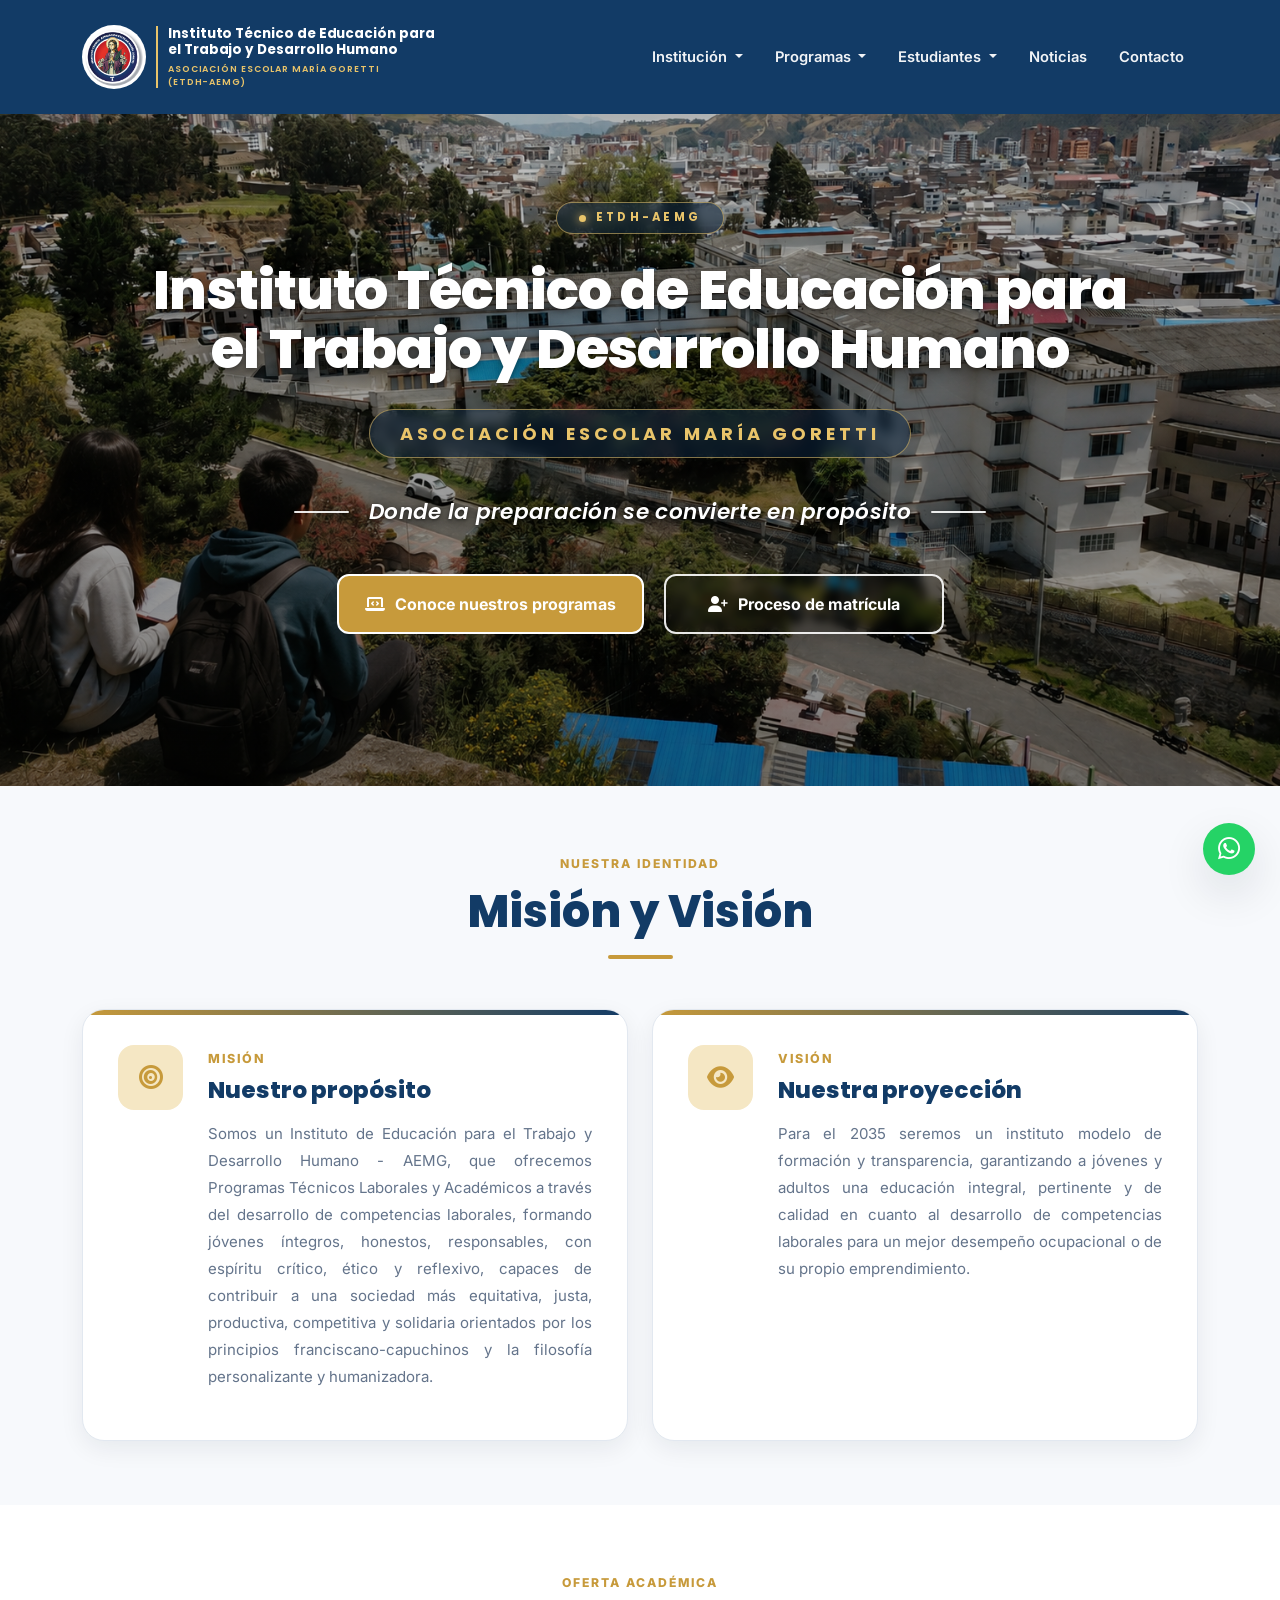
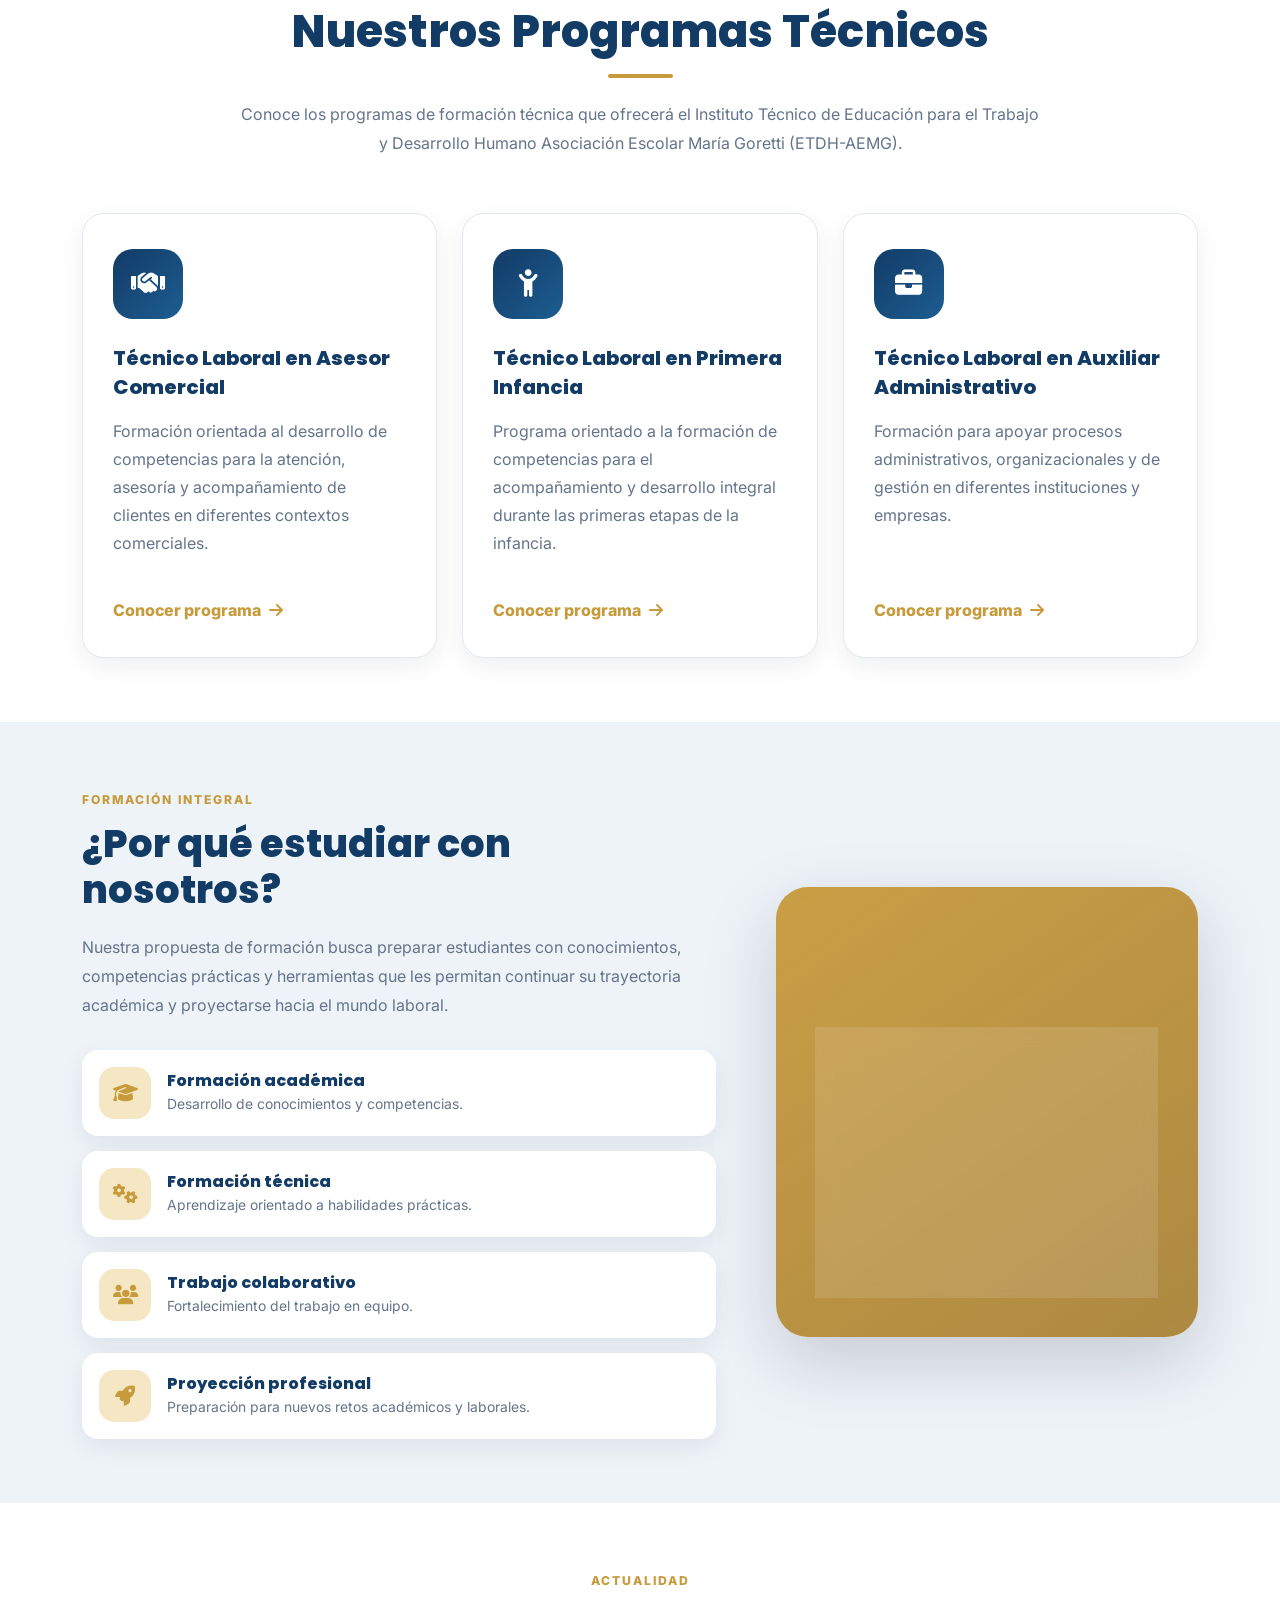
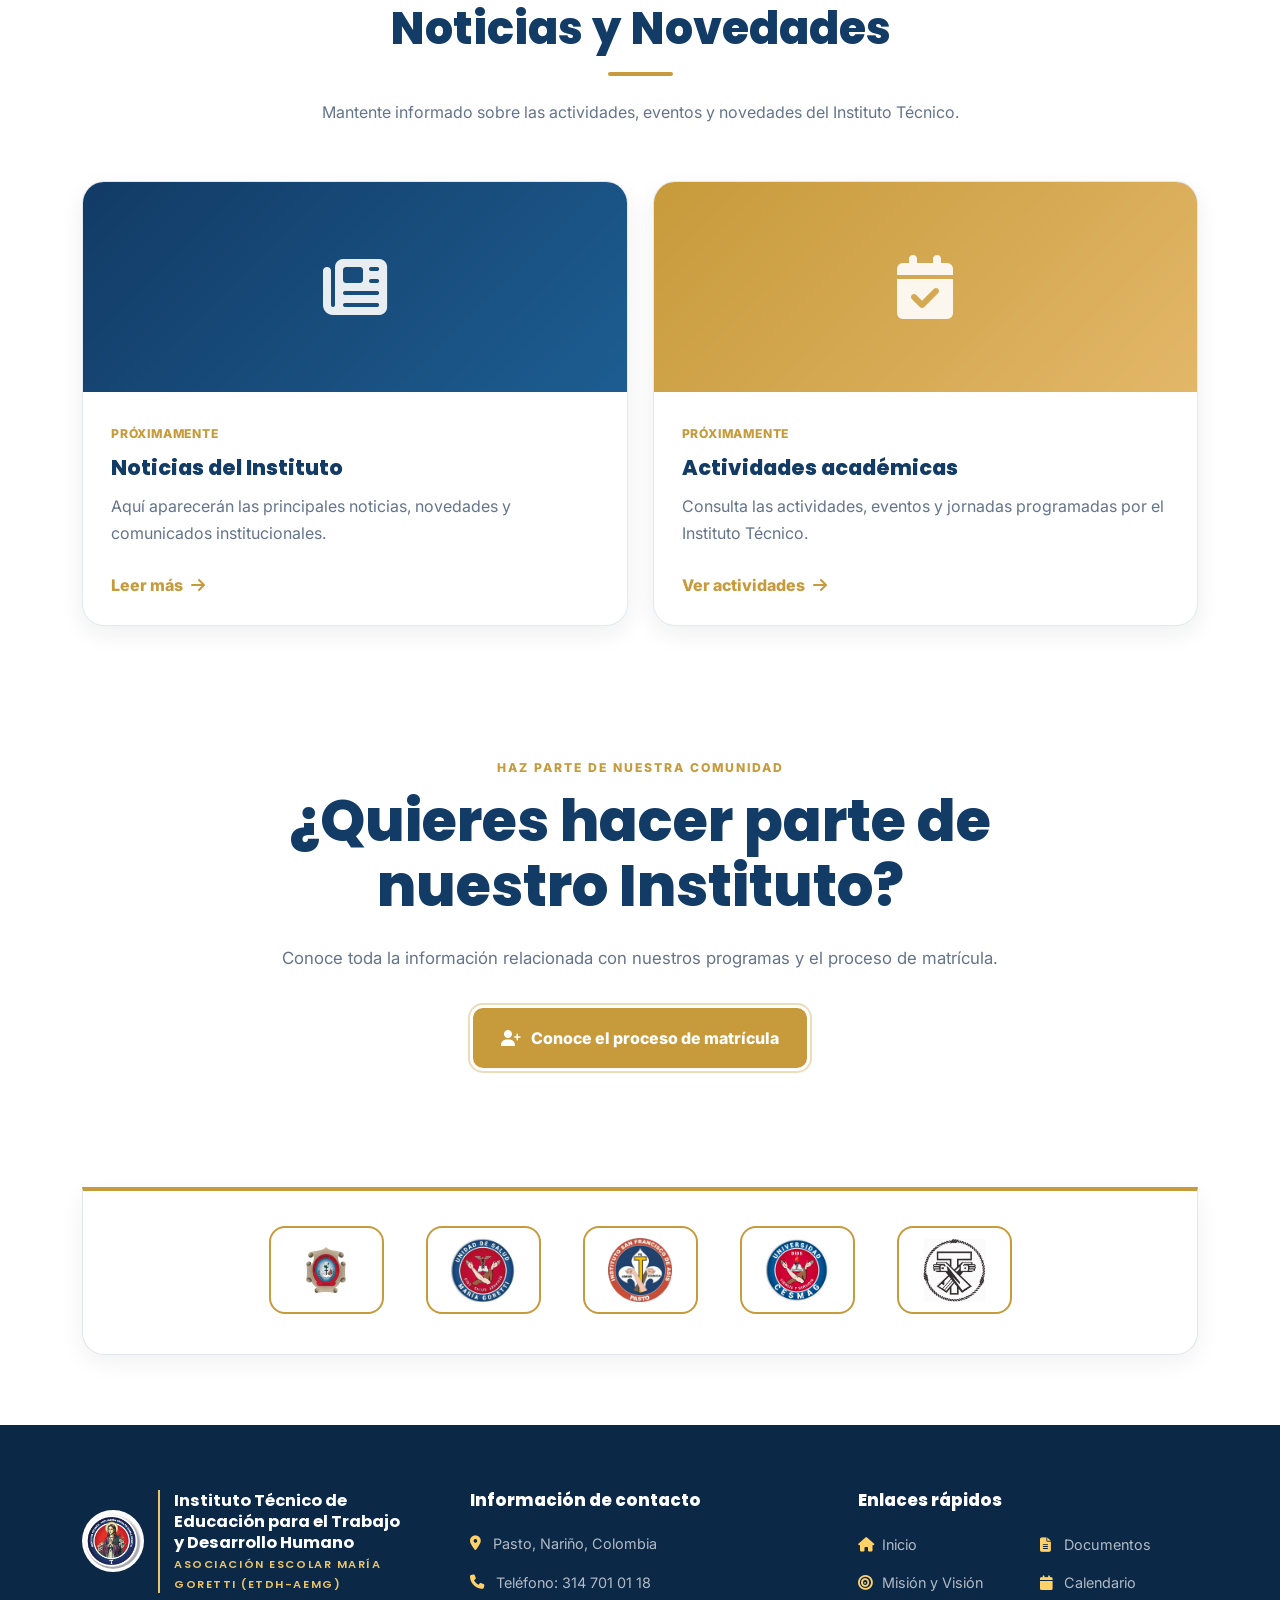
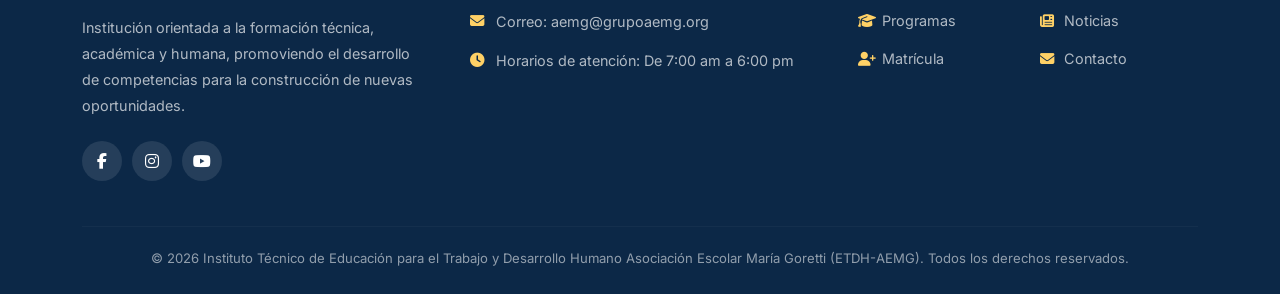
==== commit 8d6199c6: "Oculta Quienes somos y Equipo institucional del menu Las paginas aun no tienen informacion; se comen" ====
--- a/index.html
+++ b/index.html
@@ -87,22 +87,22 @@
 
             <ul class="dropdown-menu">
 
-              <li>
+              <!-- PENDIENTE: pagina sin informacion todavia. Quitar este comentario cuando exista (quienes-somos.html) <li>
                 <a class="dropdown-item" href="quienes-somos.html">
                   Quiénes somos
                 </a>
-              </li>
+              </li> -->
 
               <li>
                 <a class="dropdown-item" href="direccionamiento-institucional.html">
                   Direccionamiento Institucional
                 </a>
               </li>
-              <li>
+              <!-- PENDIENTE: pagina sin informacion todavia. Quitar este comentario cuando exista (equipo.html) <li>
                 <a class="dropdown-item" href="equipo.html">
                   Equipo institucional
                 </a>
-              </li>
+              </li> -->
               <li>
                 <a class="dropdown-item" href="santos-patronos.html">
                   Santos Patronos
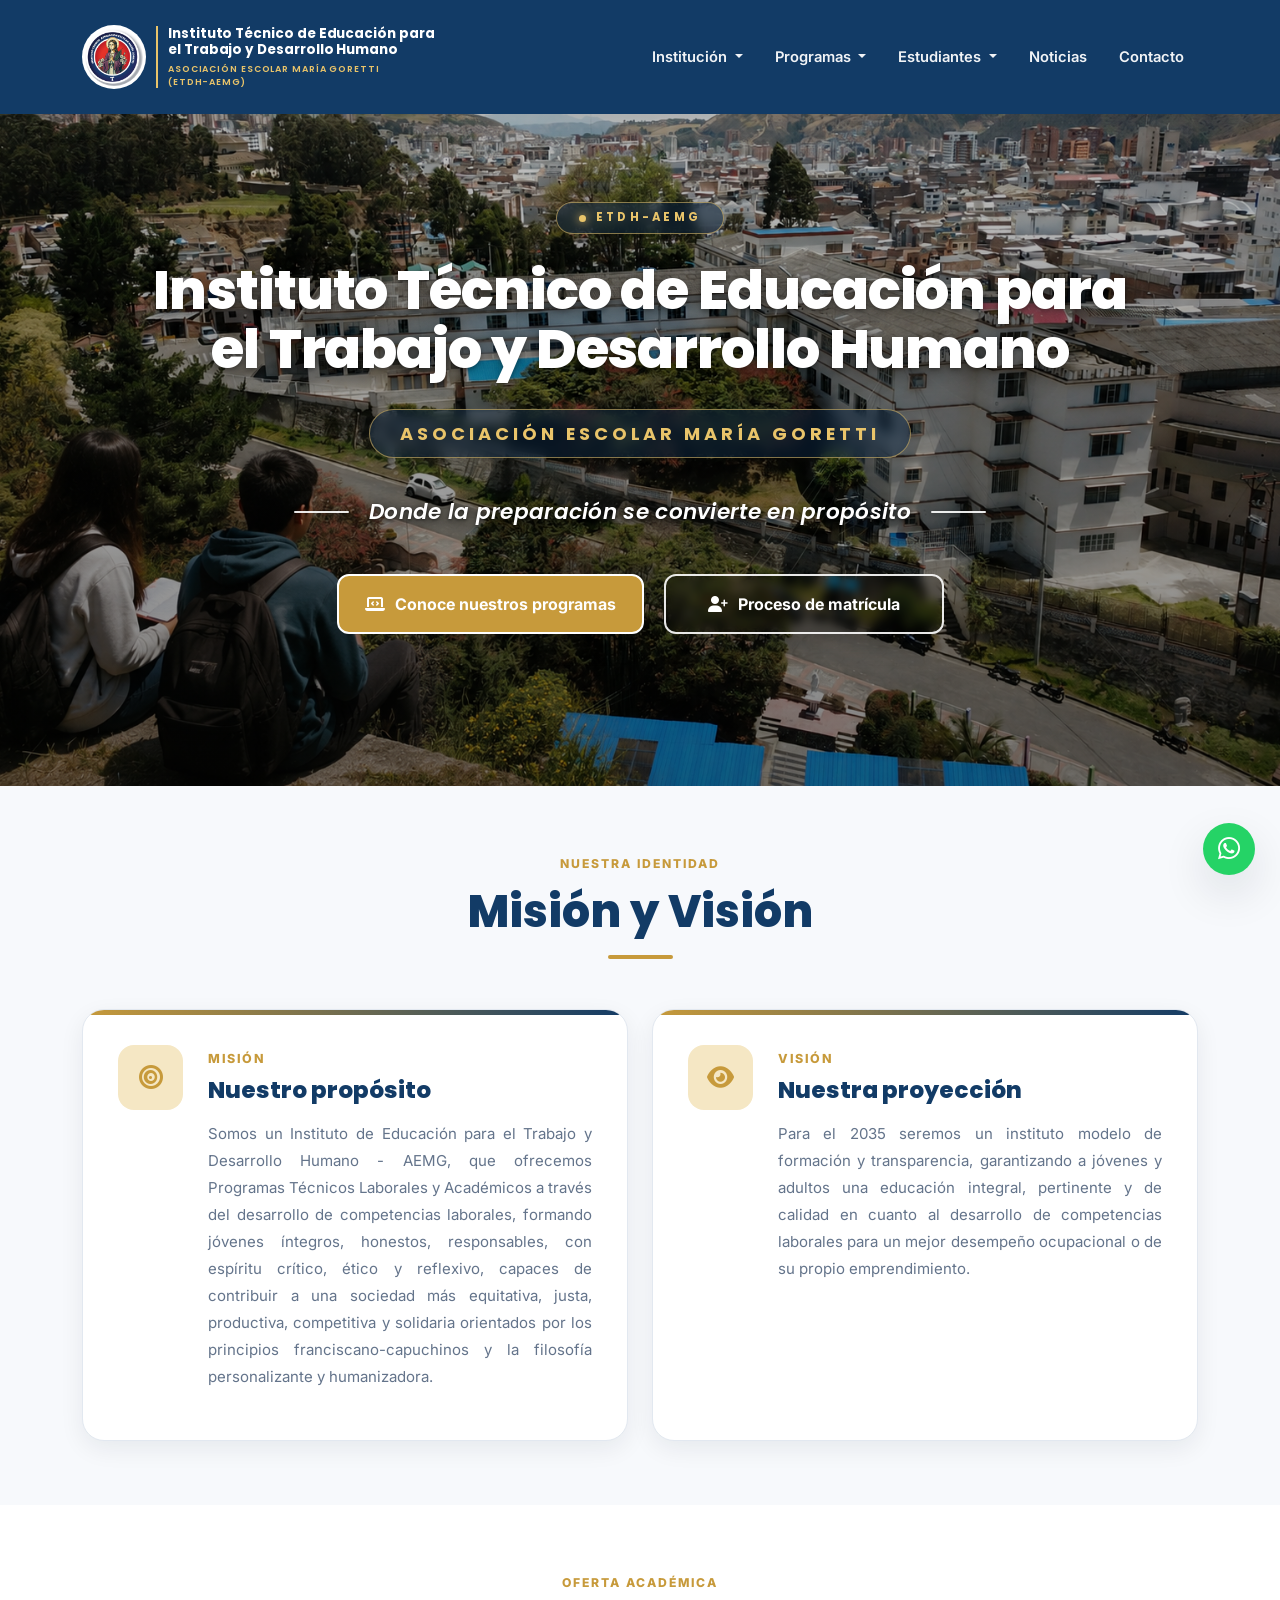
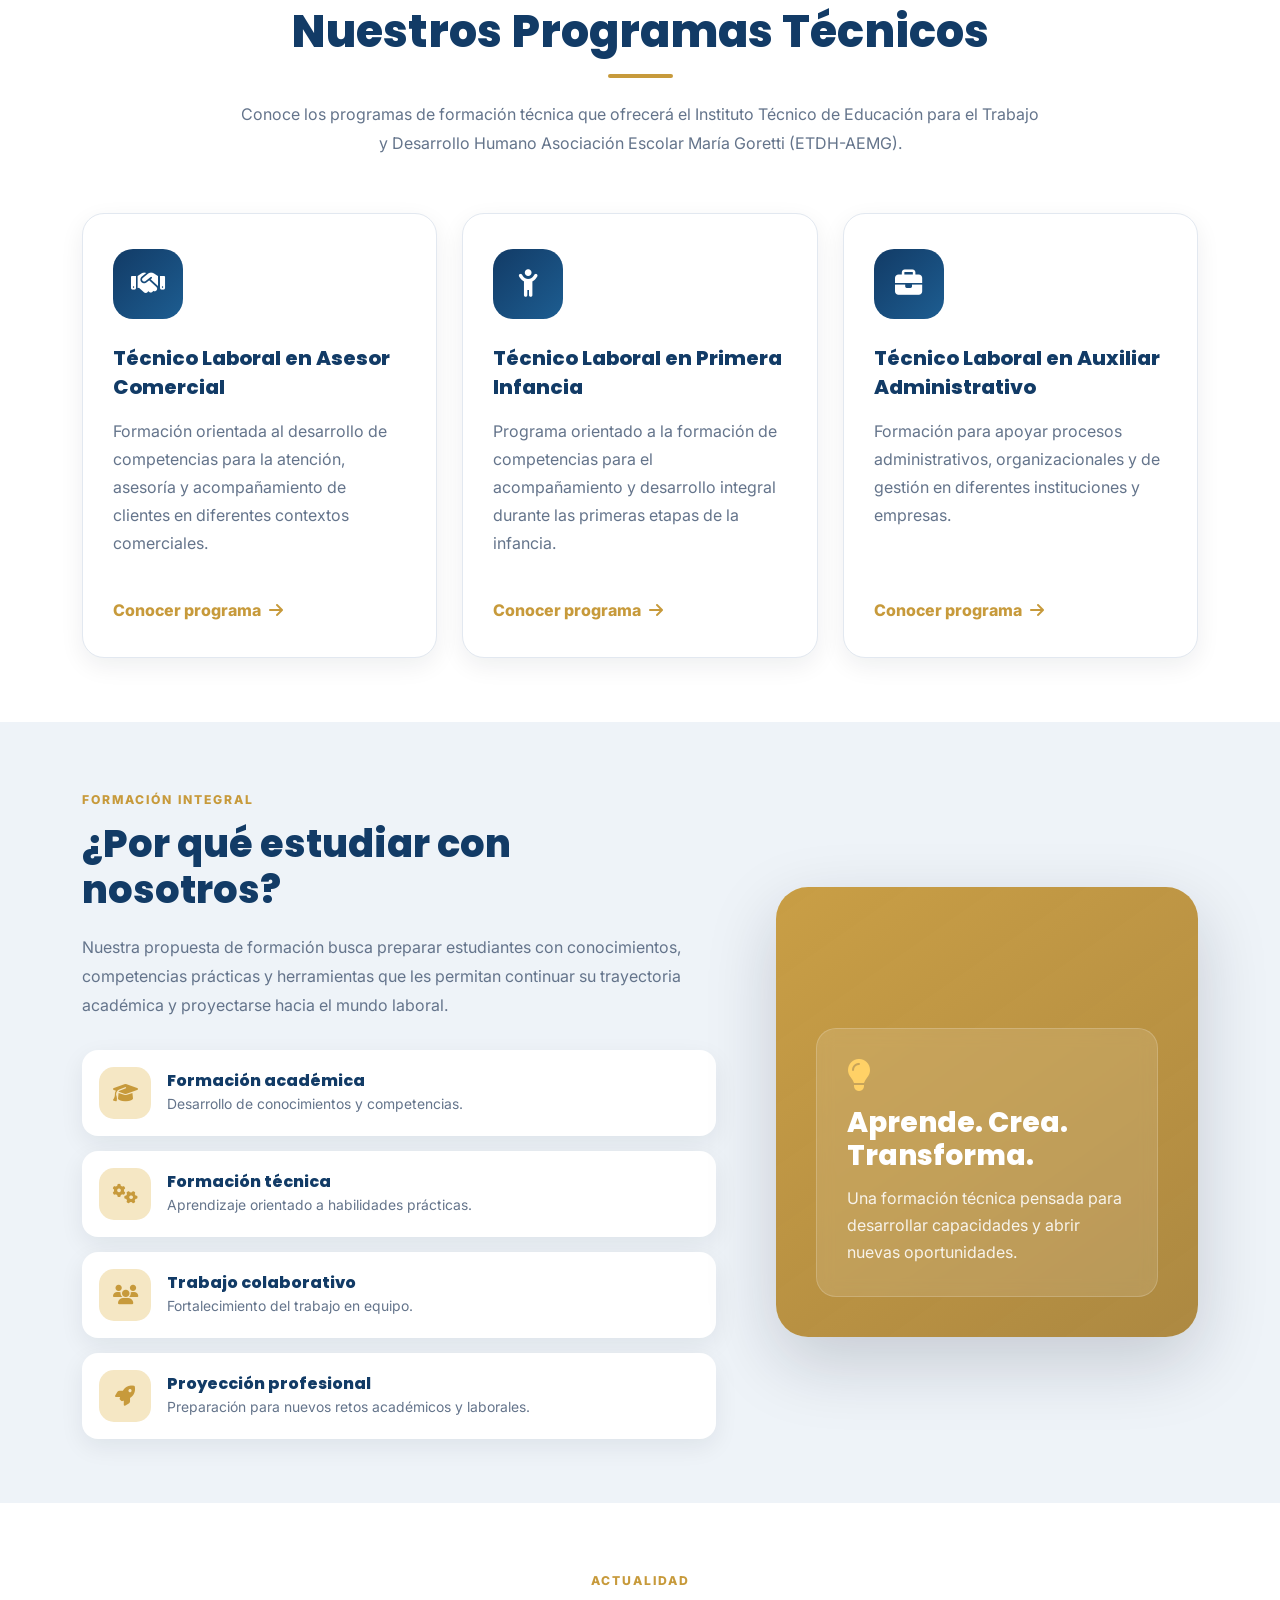
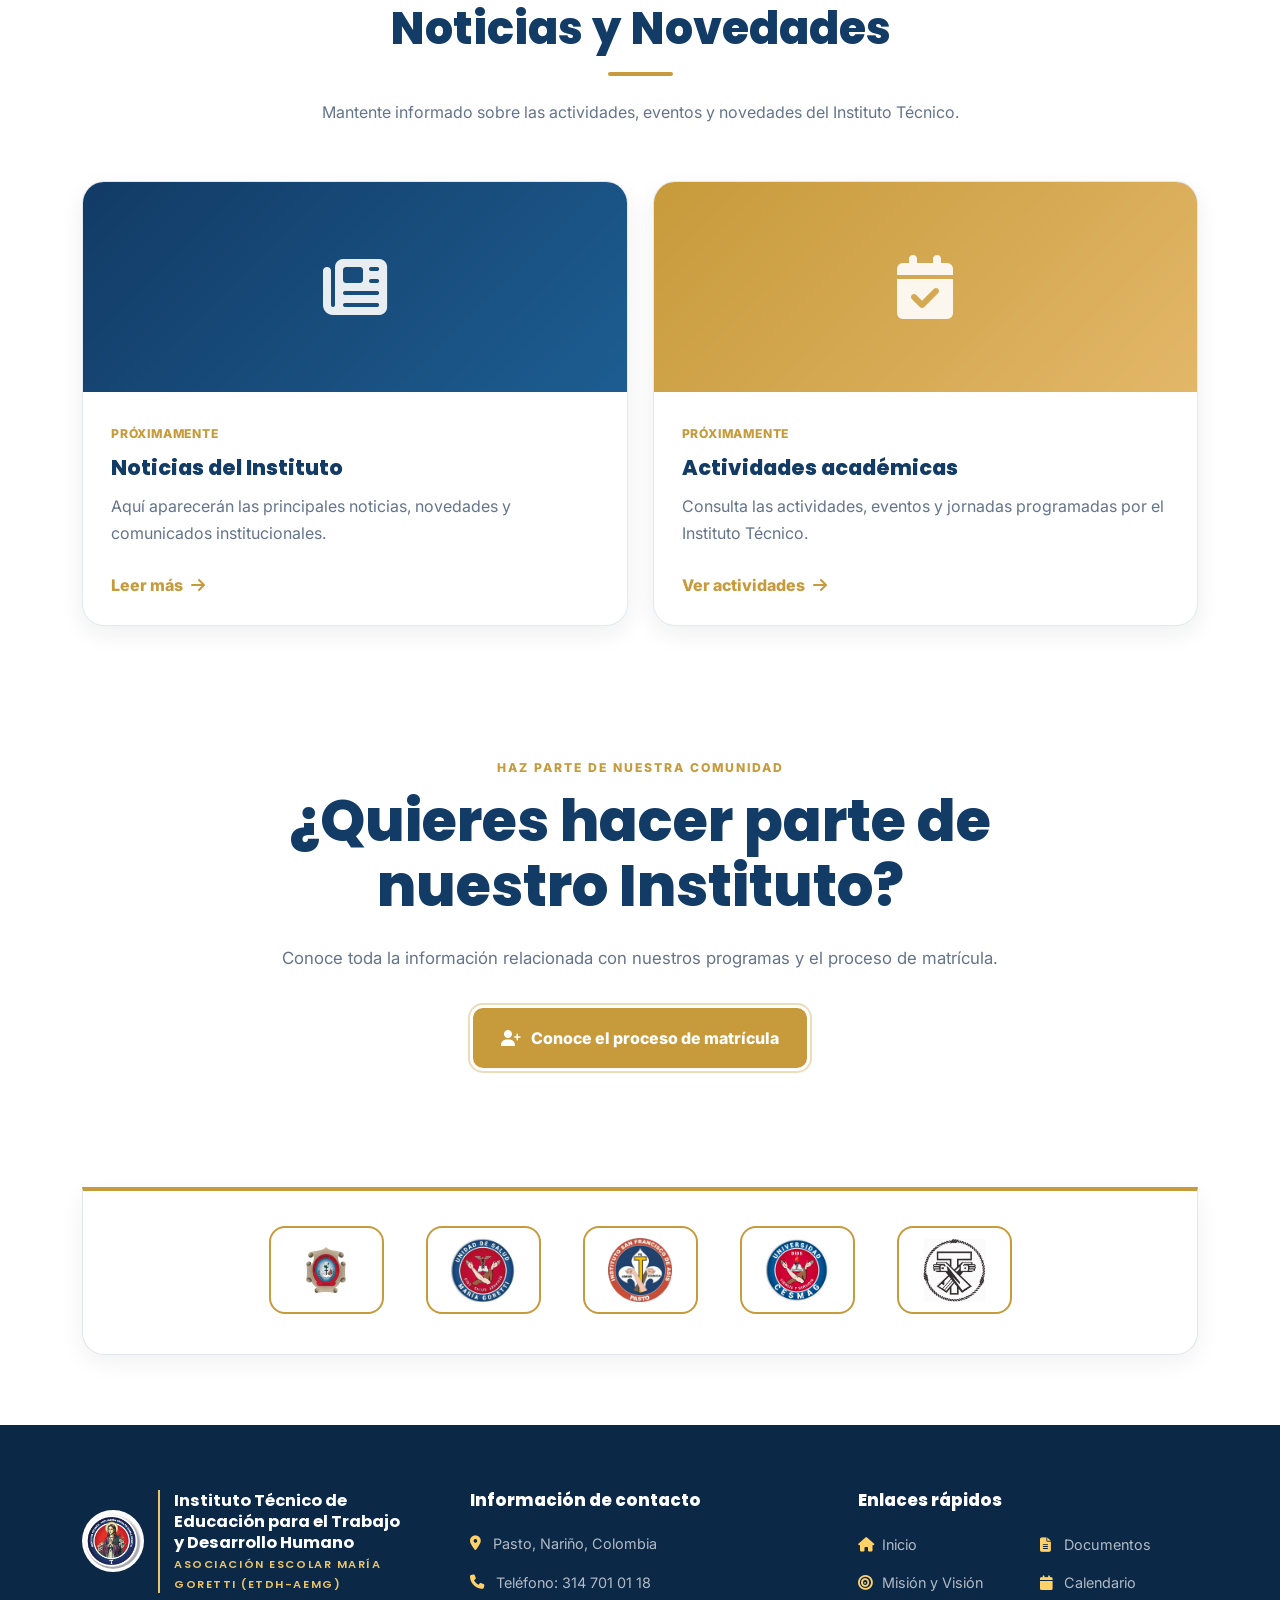
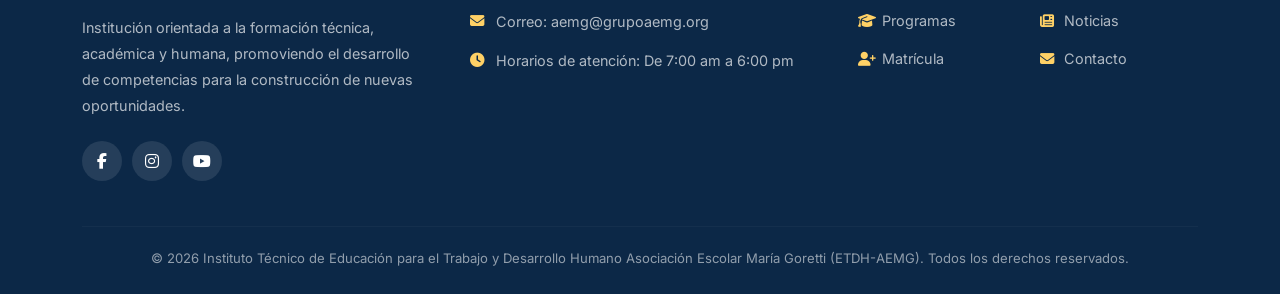
==== commit 7af4d54b: "El boton Conoce nuestros programas lleva a la seccion de programas Antes enviaba a la pagina de Ases" ====
--- a/index.html
+++ b/index.html
@@ -224,7 +224,7 @@
         <!-- BOTONES -->
         <div class="hero-buttons">
 
-          <a class="btn-hero btn-hero-primary" href="asesor-comercial.html">
+          <a class="btn-hero btn-hero-primary" href="#programas">
 
             <i class="fas fa-laptop-code"></i>
 
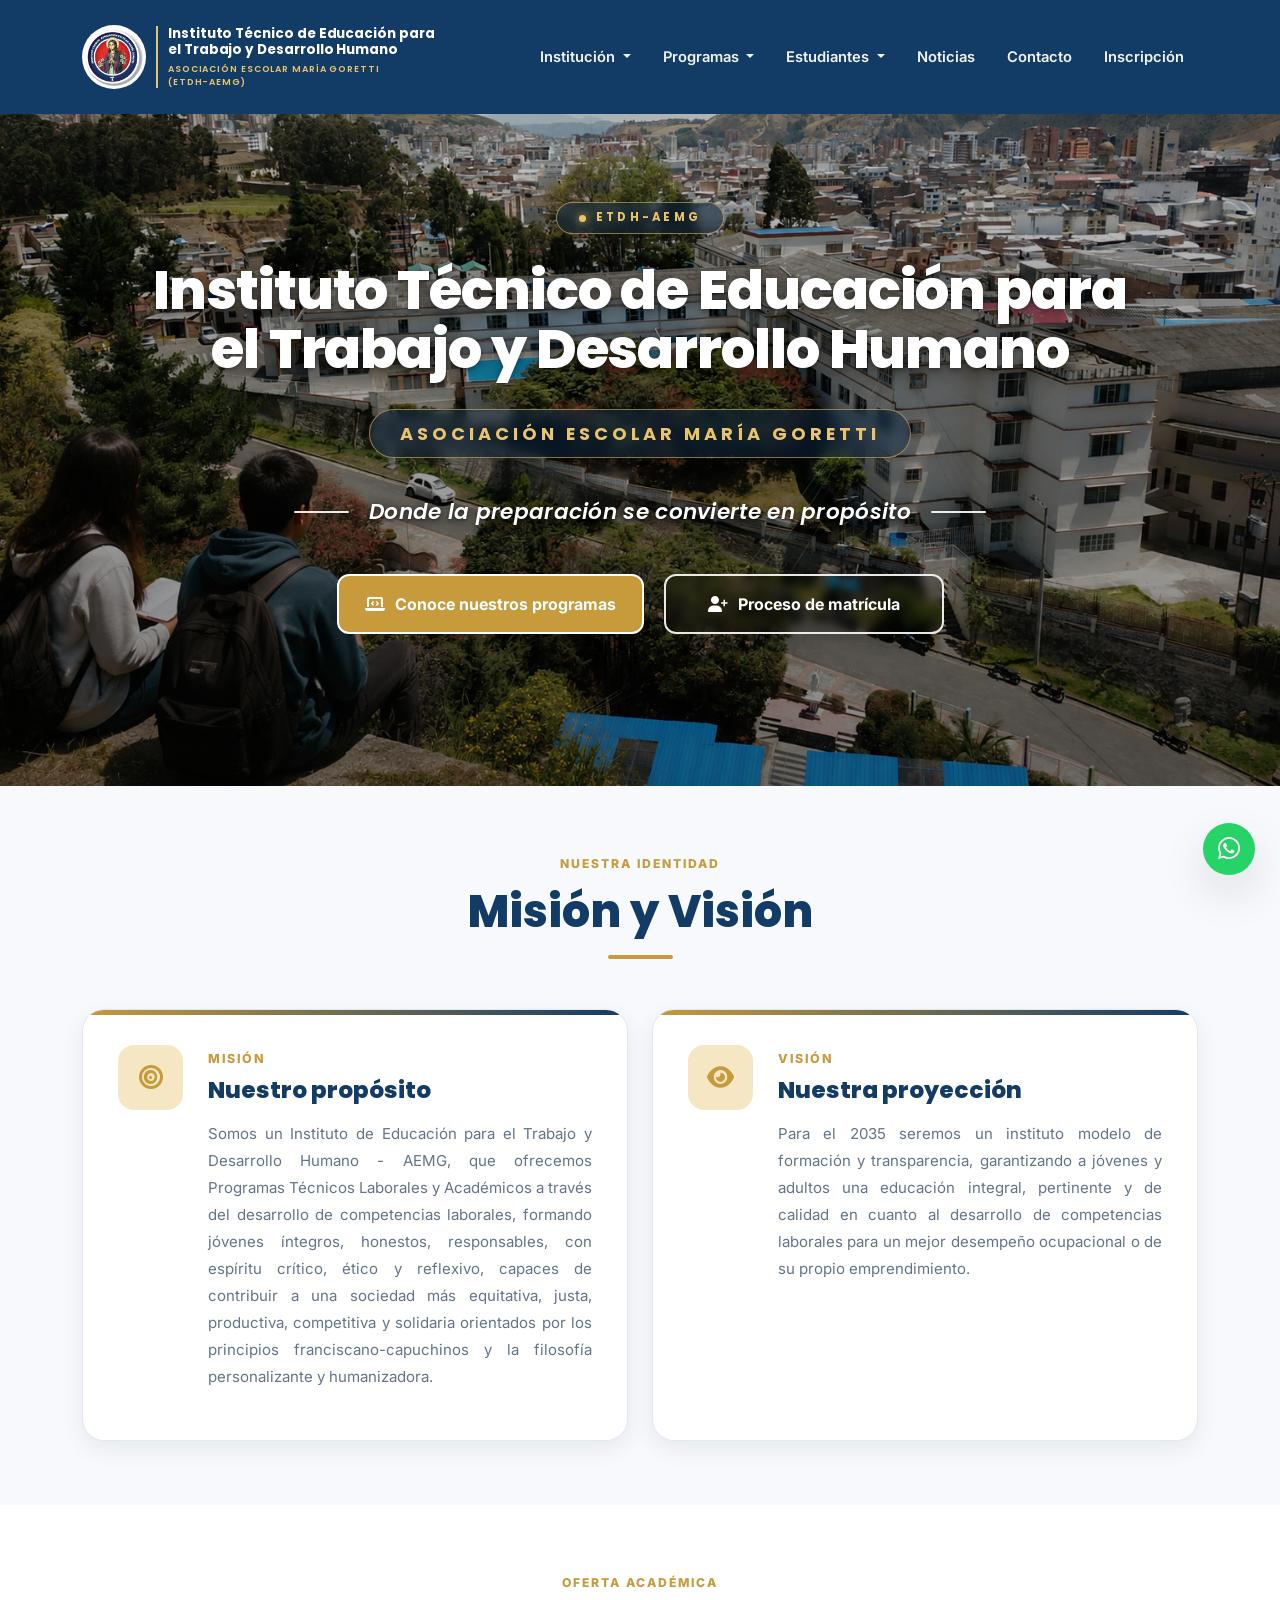
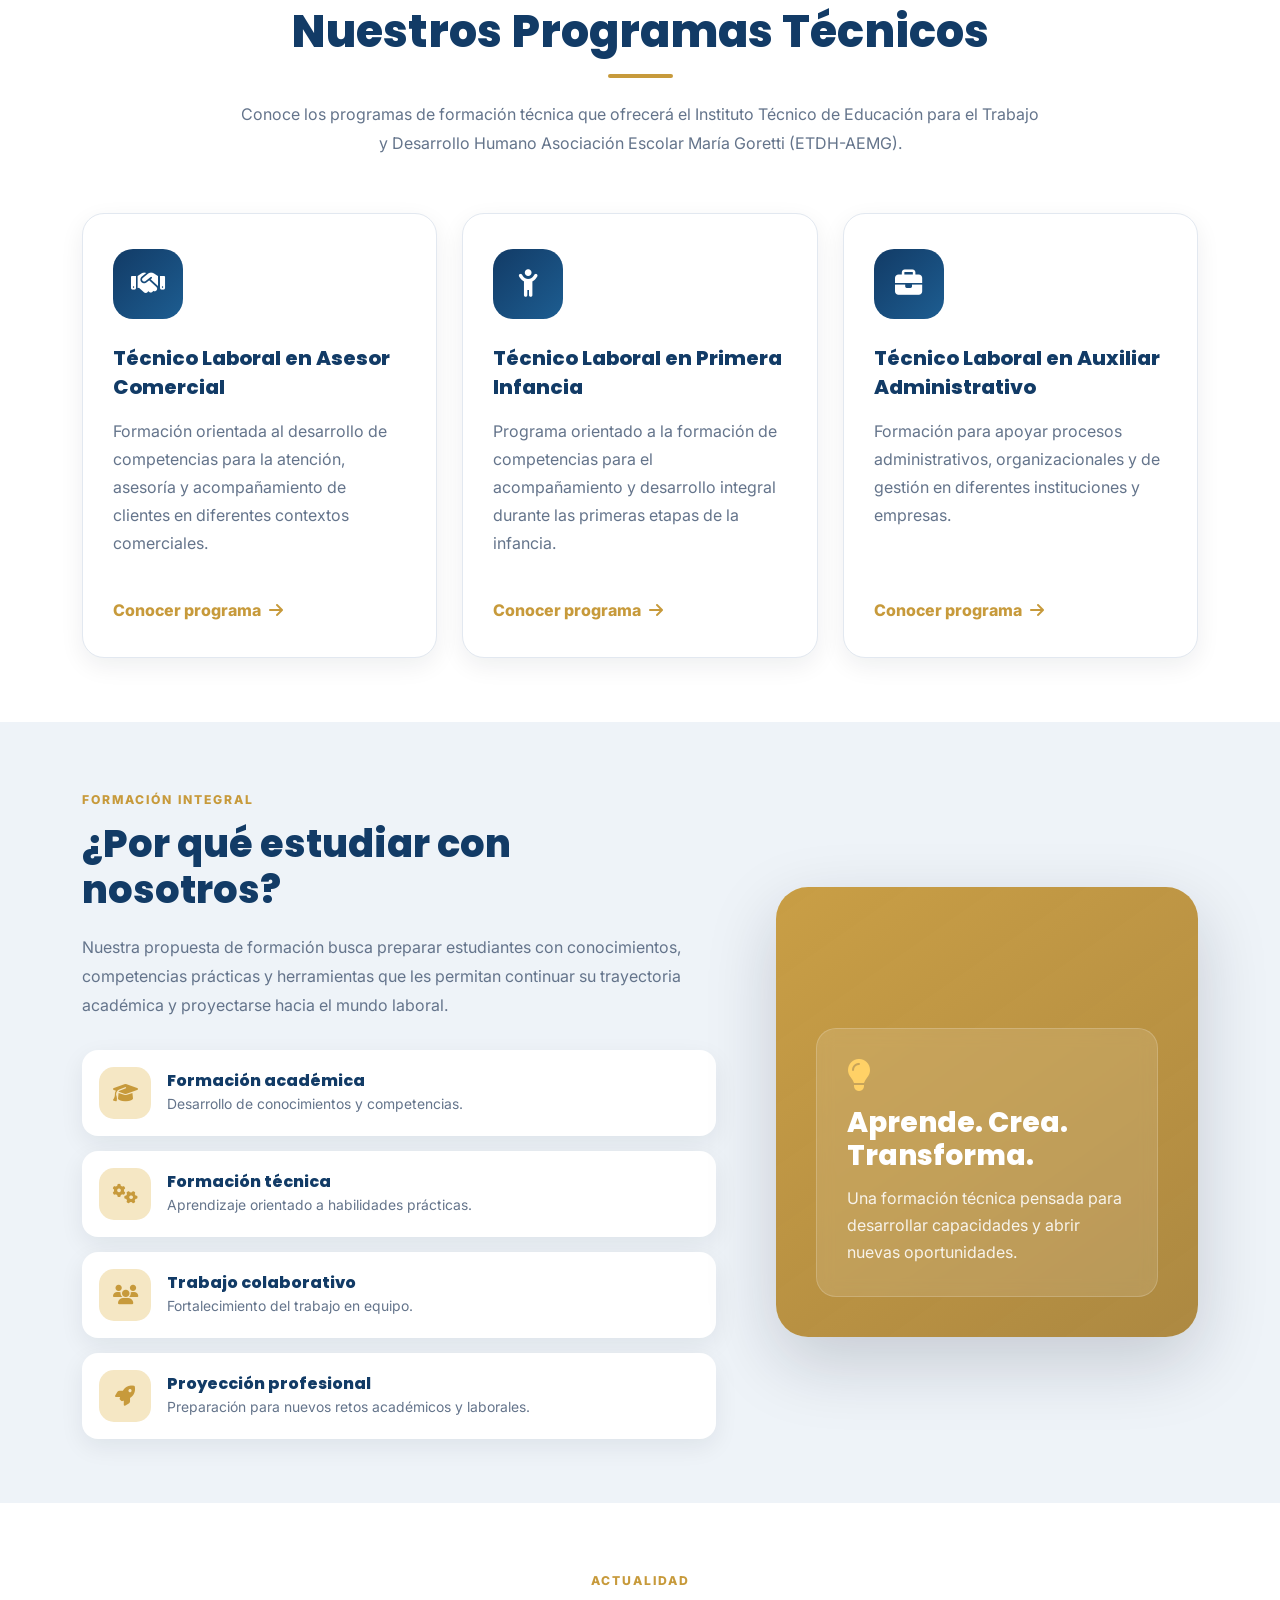
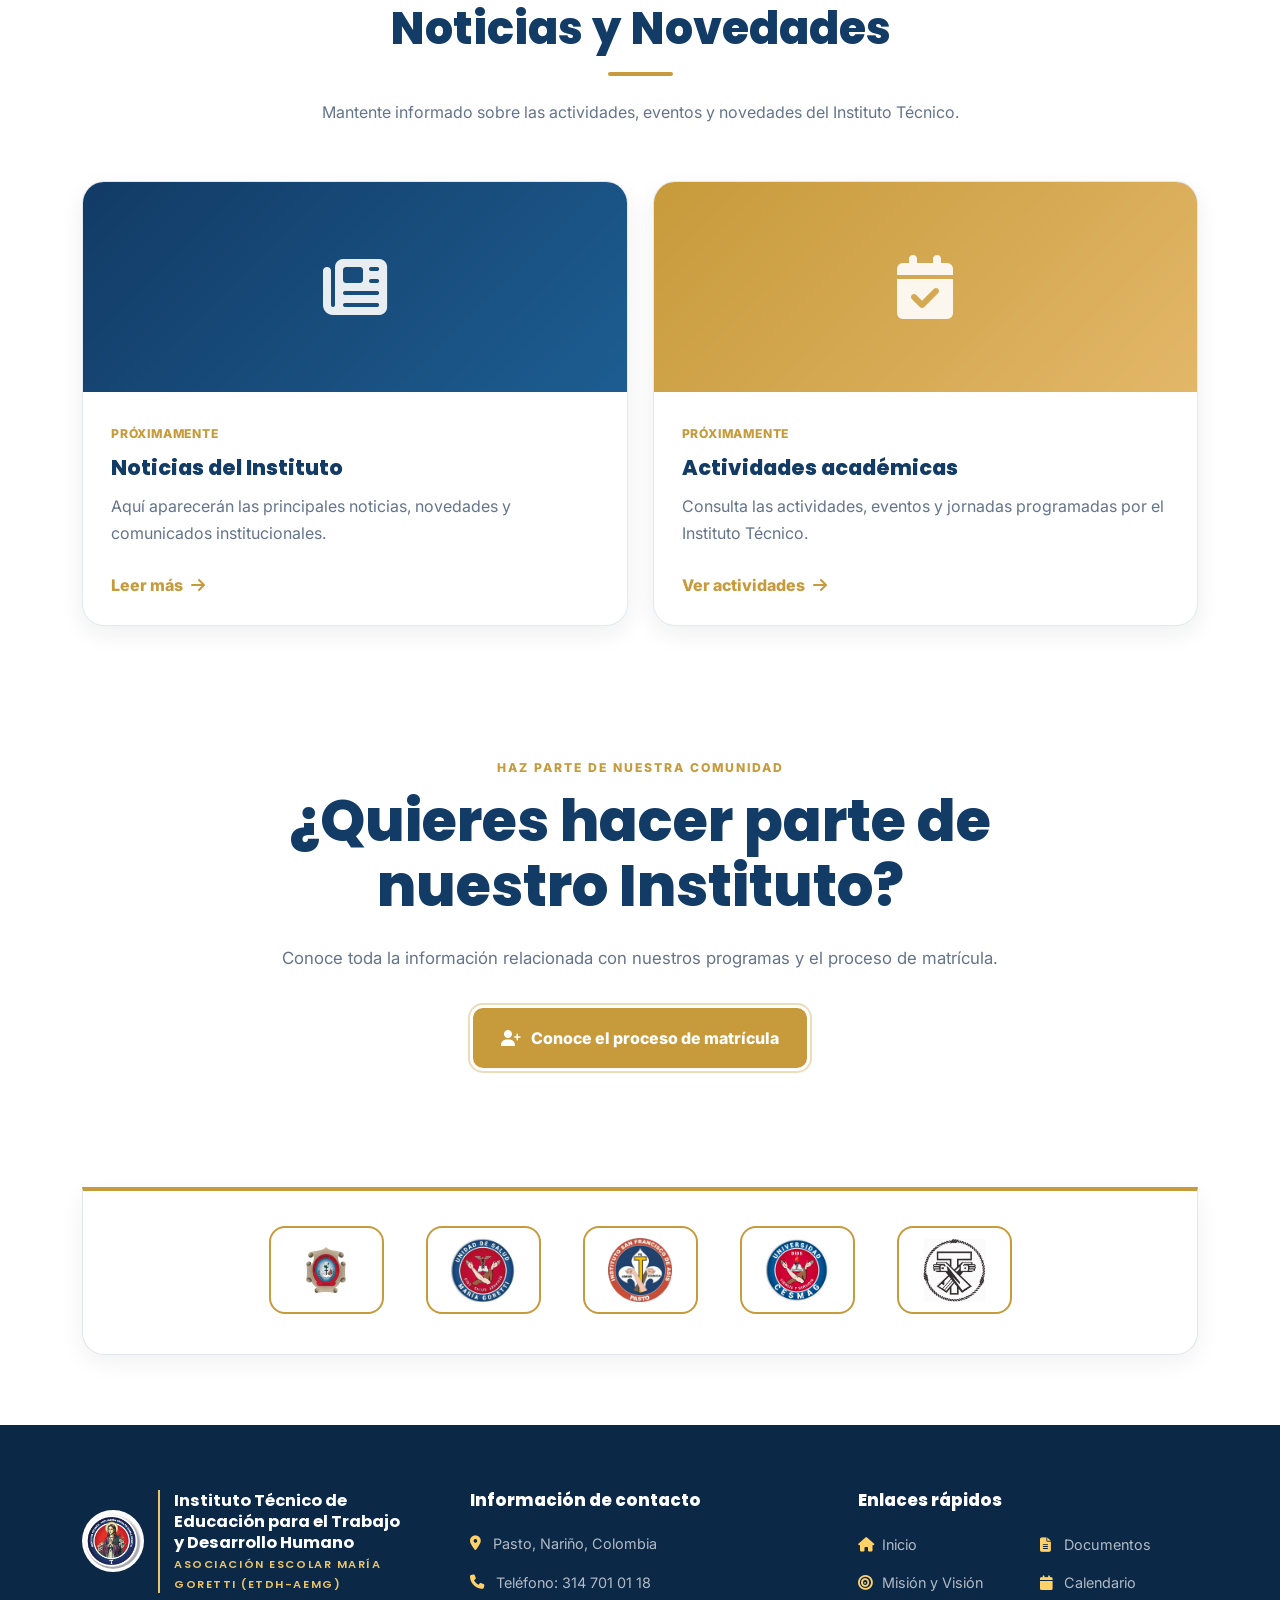
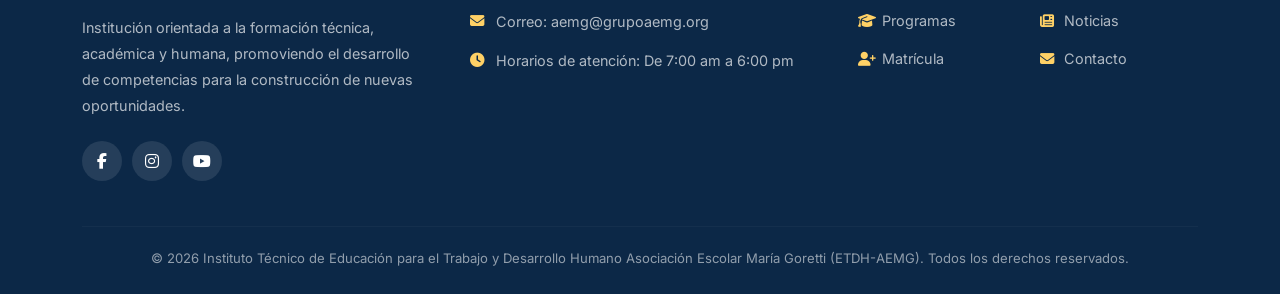
==== commit 8423cee8: "Agrega Inscripcion al menu y actualiza el numero de WhatsApp Co-Authored-By: Claude Opus 5.5 <norepl" ====
--- a/index.html
+++ b/index.html
@@ -53,7 +53,6 @@
   <nav class="navbar navbar-expand-lg navbar-dark fixed-top" id="mainNavbar">
     <div class="container">
 
-      <!-- LOGO -->
       <a class="navbar-brand" href="index.html" aria-label="Inicio">
         <img class="logo-escudo" src="logos/fondo.jpeg"
           alt="Logo del Instituto Técnico de Educación para el Trabajo y Desarrollo Humano Asociación Escolar María Goretti (ETDH-AEMG)" />
@@ -65,13 +64,11 @@
         </span>
       </a>
 
-      <!-- BOTÓN RESPONSIVE -->
       <button class="navbar-toggler" type="button" data-bs-toggle="collapse" data-bs-target="#navbarNav"
         aria-controls="navbarNav" aria-expanded="false" aria-label="Abrir menú">
         <span class="navbar-toggler-icon"></span>
       </button>
 
-      <!-- MENÚ -->
       <div class="collapse navbar-collapse justify-content-end" id="navbarNav">
 
         <ul class="navbar-nav">
@@ -193,6 +190,16 @@
             </a>
           </li>
 
+
+          <!-- =================================================
+               INSCRIPCIÓN (formulario de Google)
+          ================================================== -->
+          <li class="nav-item">
+            <a class="nav-link" href="https://forms.gle/DC7YmwNEENEFQSWN7" target="_blank" rel="noopener noreferrer">
+              Inscripción
+            </a>
+          </li>
+
         </ul>
 
       </div>
@@ -216,12 +223,10 @@
           <span class="hero-sigla">ETDH-AEMG</span>
         </h1>
 
-        <!-- LEMA INSTITUCIONAL -->
         <p class="hero-lema">
           Donde la preparación se convierte en propósito
         </p>
 
-        <!-- BOTONES -->
         <div class="hero-buttons">
 
           <a class="btn-hero btn-hero-primary" href="#programas">
@@ -263,7 +268,6 @@
 
       <div class="container">
 
-        <!-- ENCABEZADO -->
         <div class="section-heading">
 
           <span class="section-label">
@@ -278,7 +282,6 @@
         </div>
 
 
-        <!-- TARJETAS -->
         <div class="row g-4 justify-content-center">
 
           <!-- =================================================
@@ -492,7 +495,6 @@
         <div class="ventajas-content">
 
 
-          <!-- TEXTO -->
           <div class="ventajas-text">
 
             <span class="section-label">
@@ -514,7 +516,6 @@
             <div class="ventajas-lista">
 
 
-              <!-- FORMACIÓN ACADÉMICA -->
               <div class="ventaja-item">
 
                 <div class="ventaja-icon">
@@ -536,7 +537,6 @@
               </div>
 
 
-              <!-- FORMACIÓN TÉCNICA -->
               <div class="ventaja-item">
 
                 <div class="ventaja-icon">
@@ -558,7 +558,6 @@
               </div>
 
 
-              <!-- TRABAJO COLABORATIVO -->
               <div class="ventaja-item">
 
                 <div class="ventaja-icon">
@@ -580,7 +579,6 @@
               </div>
 
 
-              <!-- PROYECCIÓN -->
               <div class="ventaja-item">
 
                 <div class="ventaja-icon">
@@ -607,7 +605,6 @@
           </div>
 
 
-          <!-- DESTACADO -->
           <div class="ventajas-destacado">
 
             <div class="ventajas-destacado-content">
@@ -664,7 +661,6 @@
         <div class="noticias-grid">
 
 
-          <!-- NOTICIA 1 -->
           <article class="noticia-card">
 
             <div class="noticia-imagen">
@@ -696,7 +692,6 @@
           </article>
 
 
-          <!-- NOTICIA 2 -->
           <article class="noticia-card">
 
             <div class="noticia-imagen">
@@ -781,10 +776,8 @@
       <div class="entidades-footer">
 
 
-
         <div class="entidades-footer-logos">
 
-          <!-- GRUPO AEMG -->
           <a href="https://www.grupoaemg.org/" target="_blank" rel="noopener noreferrer" aria-label="Grupo AEMG">
 
             <img src="Entidades/amg.png" alt="Grupo AEMG">
@@ -792,7 +785,6 @@
           </a>
 
 
-          <!-- UNIDAD DE SALUD -->
           <a href="https://www.facebook.com/unidaddesalud.mariagoretti" target="_blank" rel="noopener noreferrer"
             aria-label="Unidad de Salud María Goretti">
 
@@ -801,7 +793,6 @@
           </a>
 
 
-          <!-- INSTITUTO SAN FRANCISCO -->
           <a href="https://www.isfapasto.edu.co/" target="_blank" rel="noopener noreferrer"
             aria-label="Instituto San Francisco de Asís">
 
@@ -810,7 +801,6 @@
           </a>
 
 
-          <!-- UNIVERSIDAD CESMAG -->
           <a href="https://www.unicesmag.edu.co/" target="_blank" rel="noopener noreferrer"
             aria-label="Universidad CESMAG">
 
@@ -819,7 +809,6 @@
           </a>
 
 
-          <!-- HERMANOS CAPUCHINOS -->
           <a href="https://www.capuchinoscolombia.org/" target="_blank" rel="noopener noreferrer"
             aria-label="Orden de Hermanos Menores Capuchinos">
 
@@ -971,8 +960,6 @@
           <div class="row">
 
 
-            <!-- COLUMNA 1 -->
-
             <div class="col-6">
 
               <ul class="footer-links">
@@ -1033,8 +1020,6 @@
             </div>
 
 
-            <!-- COLUMNA 2 -->
-
             <div class="col-6">
 
               <ul class="footer-links">
@@ -1101,12 +1086,8 @@
       </div>
 
 
-      <!-- DIVISOR -->
-
       <hr class="footer-divider" />
 
-
-      <!-- COPYRIGHT -->
 
       <p class="copyright">
 
@@ -1124,7 +1105,7 @@
        WHATSAPP
   ========================================================== -->
   <a class="whatsapp-float"
-    href="https://wa.me/573124556699?text=Hola,%20quisiera%20recibir%20información%20sobre%20los%20programas%20del%20Instituto%20Técnico%20Asociación%20Escolar%20María%20Goretti."
+    href="https://wa.me/573147010118?text=Hola,%20quisiera%20recibir%20información%20sobre%20los%20programas%20del%20Instituto%20Técnico%20Asociación%20Escolar%20María%20Goretti."
     target="_blank" rel="noopener noreferrer" aria-label="Contactar por WhatsApp">
     <i class="fab fa-whatsapp"></i>
   </a>
--- a/css/style.css
+++ b/css/style.css
@@ -283,9 +283,6 @@
 
   text-align: center;
 
-  /*
-     Baja todo el bloque ligeramente.
-  */
   transform: translateY(28px);
 }
 
@@ -396,7 +393,6 @@
 }
 
 
-/* Línea izquierda */
 
 .hero-lema::before {
 
@@ -416,7 +412,6 @@
 }
 
 
-/* Línea derecha */
 
 .hero-lema::after {
 
@@ -1865,7 +1860,6 @@
 }
 
 
-/* CONTENEDOR BLANCO */
 
 .entidades-footer {
   background: #ffffff;
@@ -1884,7 +1878,6 @@
 }
 
 
-/* TÍTULO */
 
 .entidades-footer-title {
   display: flex;
@@ -1923,7 +1916,6 @@
 }
 
 
-/* LOGOS */
 
 .entidades-footer-logos {
   display: flex;
@@ -1938,7 +1930,6 @@
 }
 
 
-/* CAJAS DE LOS LOGOS */
 
 .entidades-footer-logos a {
   width: 115px;
@@ -1965,7 +1956,6 @@
 }
 
 
-/* IMÁGENES */
 
 .entidades-footer-logos a img {
   width: 100%;
@@ -1978,7 +1968,6 @@
 }
 
 
-/* HOVER */
 
 .entidades-footer-logos a:hover {
   transform: translateY(-5px);
@@ -2689,7 +2678,6 @@
   }
 
 
-  /* NAVBAR */
 
   .navbar-collapse {
 
@@ -2708,7 +2696,6 @@
   }
 
 
-  /* HERO */
 
   .instituto-hero {
 
@@ -2747,7 +2734,6 @@
   }
 
 
-  /* HERO PÁGINAS */
 
   .page-hero {
 
@@ -2772,7 +2758,6 @@
   }
 
 
-  /* PROGRAMAS */
 
   .programas-grid {
 
@@ -2780,7 +2765,6 @@
   }
 
 
-  /* VENTAJAS */
 
   .ventajas-content {
 
@@ -2793,7 +2777,6 @@
   }
 
 
-  /* NOTICIAS */
 
   .noticias-grid {
 
@@ -2801,7 +2784,6 @@
   }
 
 
-  /* DIRECCIONAMIENTO */
 
   .directional-grid {
 
@@ -2816,7 +2798,6 @@
   }
 
 
-  /* PRINCIPIOS */
 
   .principios-visual {
 
@@ -2966,7 +2947,6 @@
   }
 
 
-  /* LEMA */
 
   .hero-lema {
 
@@ -2990,7 +2970,6 @@
   }
 
 
-  /* BOTONES */
 
   .hero-buttons {
 
@@ -3811,7 +3790,6 @@
 
 @media (max-width: 767px) {
 
-  /* Tarjetas institucionales */
 
   .presentacion .directional-card {
     padding: 28px 23px;
@@ -3823,21 +3801,18 @@
   }
 
 
-  /* Bloque principal */
 
   .directional-principles .principios-visual {
     padding: 38px 25px;
   }
 
 
-  /* Principios en una columna */
 
   .directional-principles .principios-grid {
     grid-template-columns: 1fr;
   }
 
 
-  /* Tarjetas de principios */
 
   .directional-principles .principio-card {
     min-height: auto;
@@ -3847,7 +3822,6 @@
   }
 
 
-  /* Encabezado */
 
   .principios-content-heading {
     margin-left: 0;
@@ -3944,7 +3918,6 @@
   }
 }
 
-/* Celular */
 @media (max-width: 767px) {
   .navbar-brand {
     max-width: calc(100% - 70px);
@@ -4004,7 +3977,6 @@
   max-width: 1150px;
 }
 
-/* Etiqueta superior: ETDH-AEMG */
 .instituto-hero h1 .hero-sigla {
   order: -1;
   display: inline-flex;
@@ -4034,7 +4006,6 @@
   box-shadow: 0 0 10px var(--gold-bright);
 }
 
-/* Título principal */
 .instituto-hero h1 .hero-pre {
   display: block;
   margin: 0;
@@ -4050,7 +4021,6 @@
     0 2px 4px rgba(0, 0, 0, .3);
 }
 
-/* Subtítulo con línea dorada */
 .instituto-hero h1 .hero-nombre {
   display: inline-flex;
   align-items: center;
